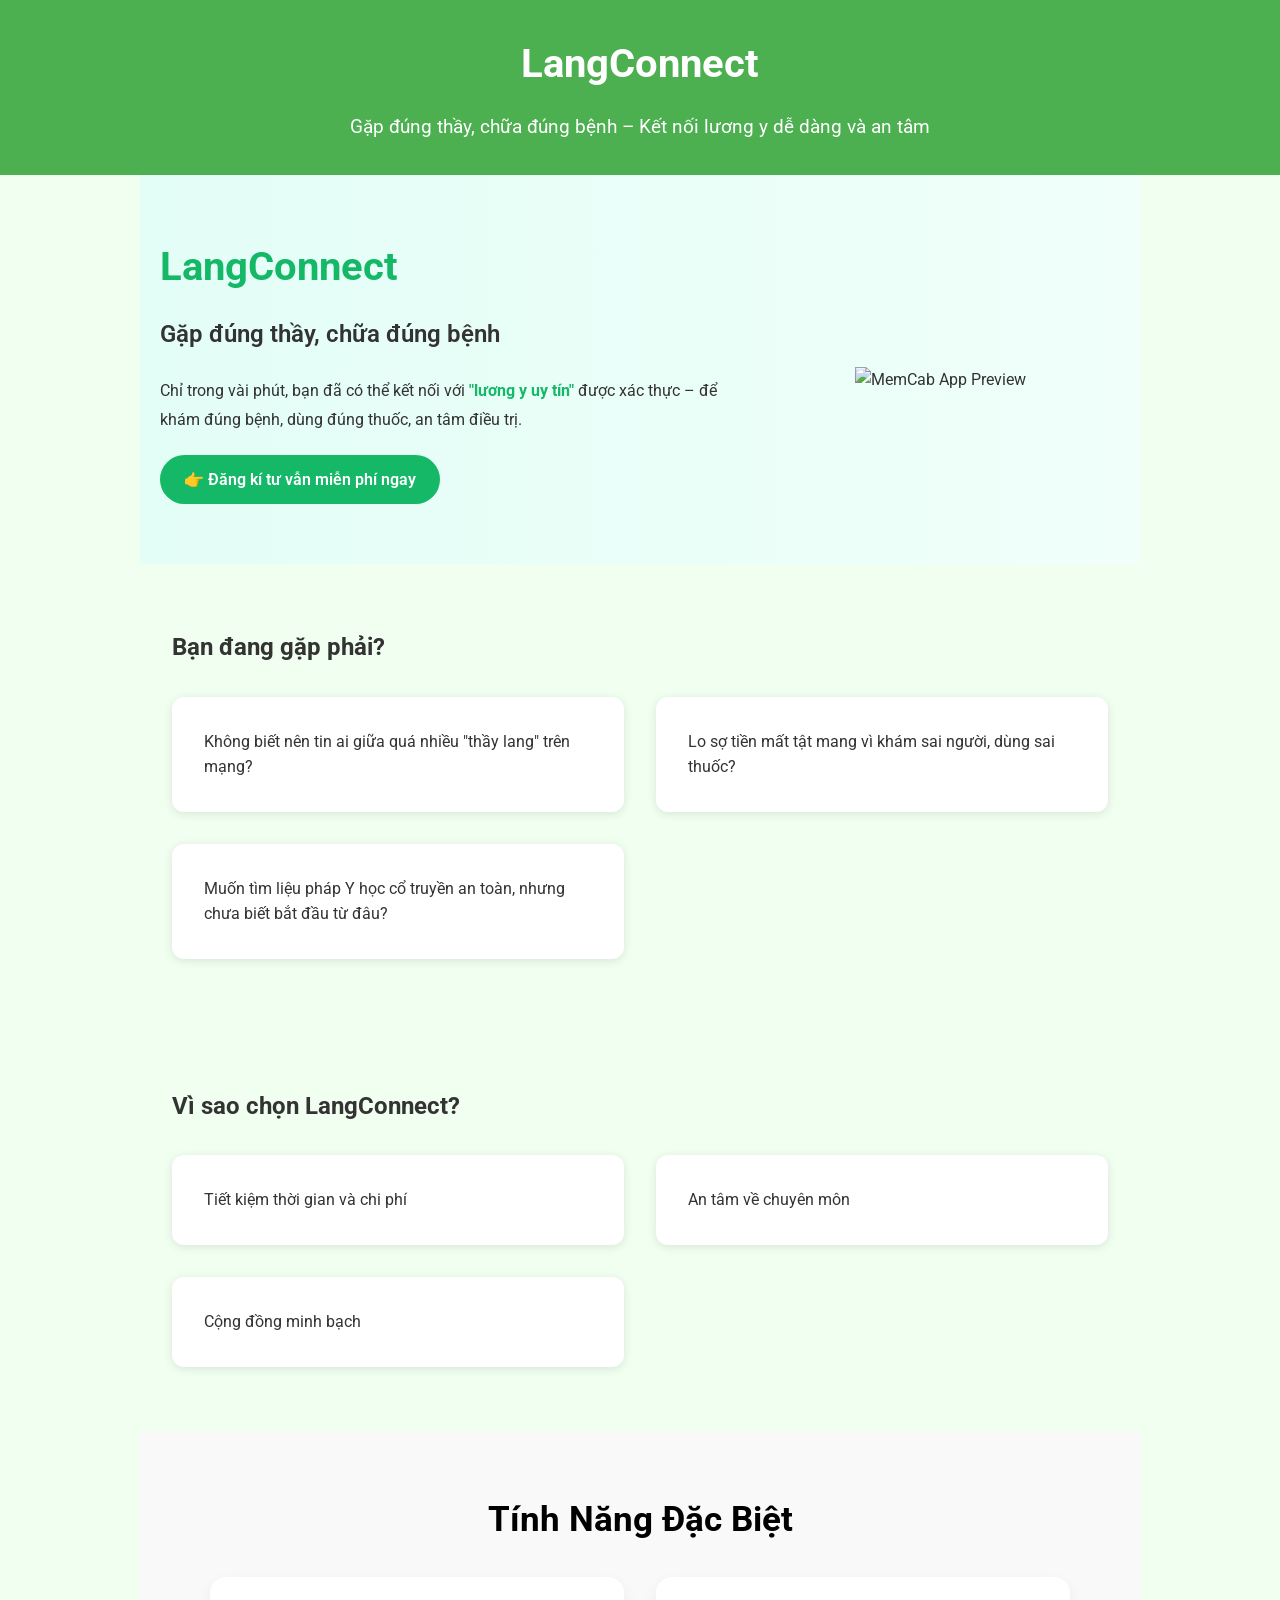
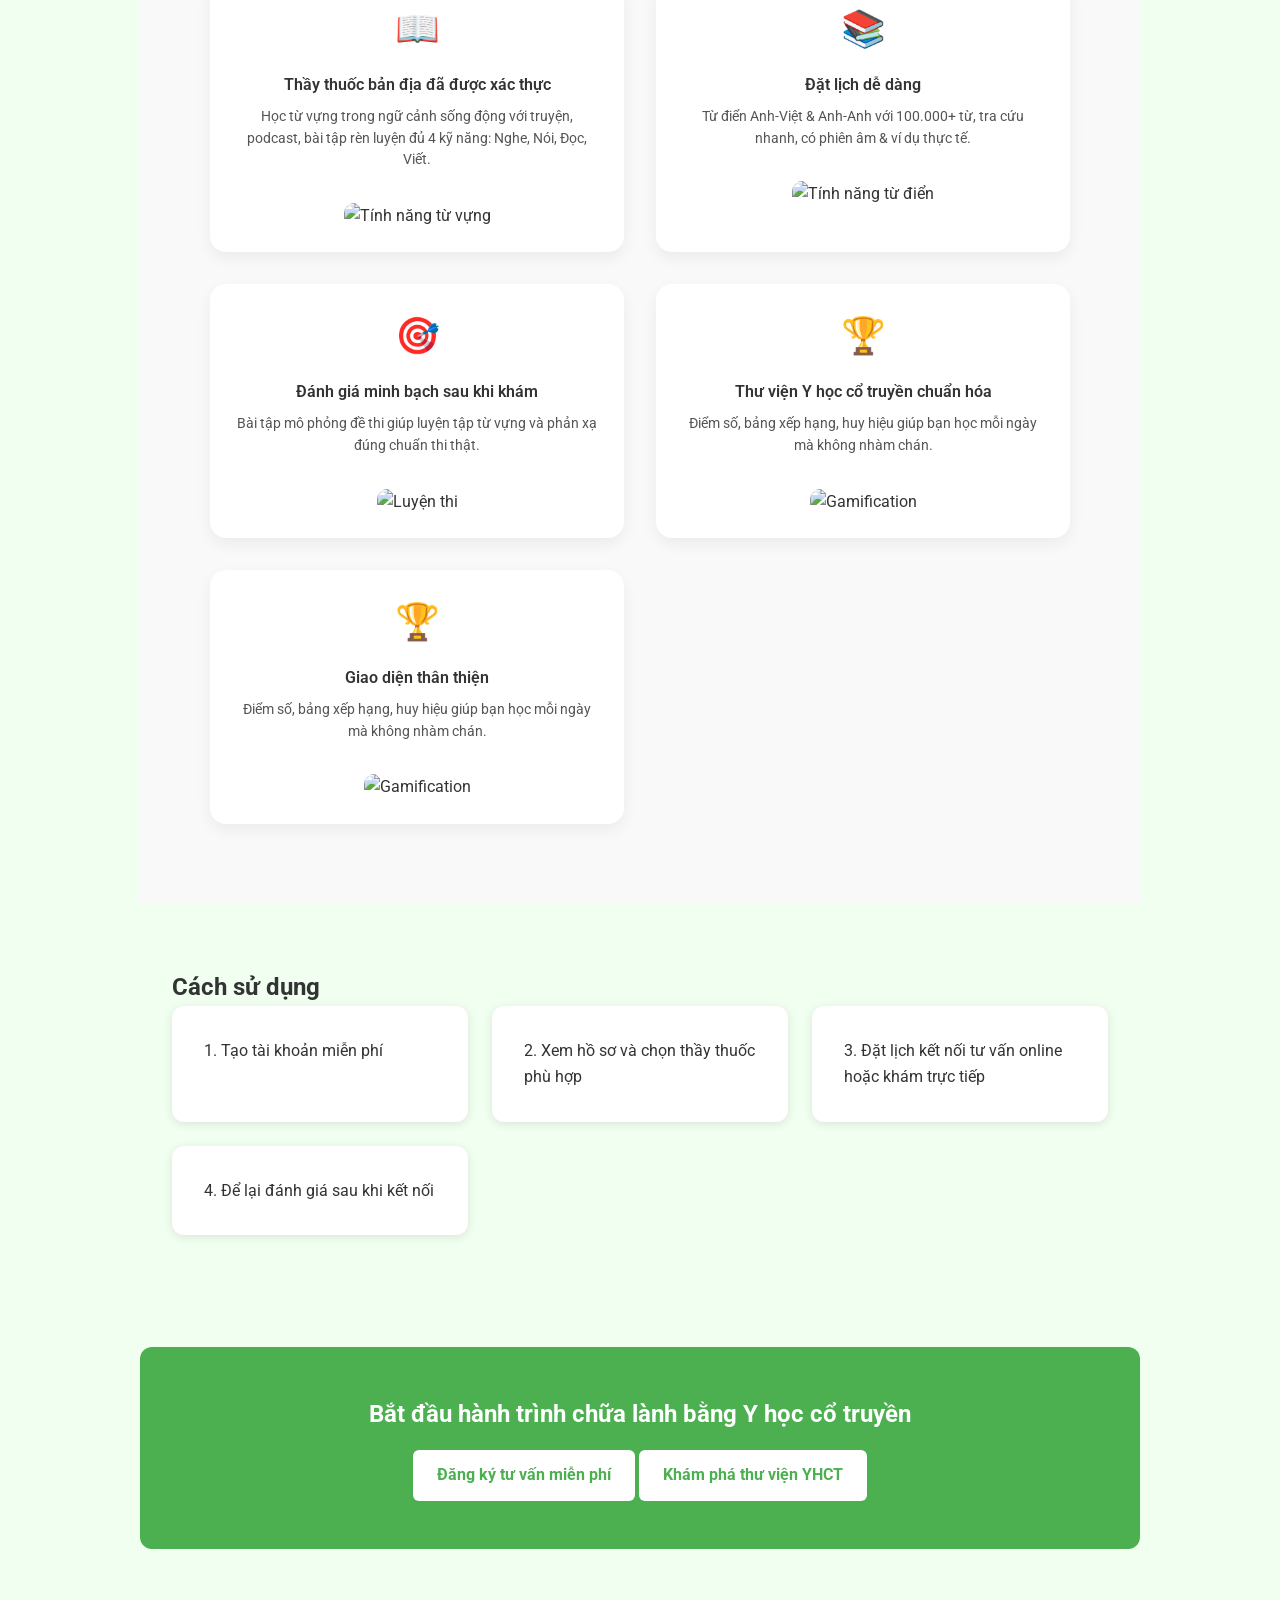
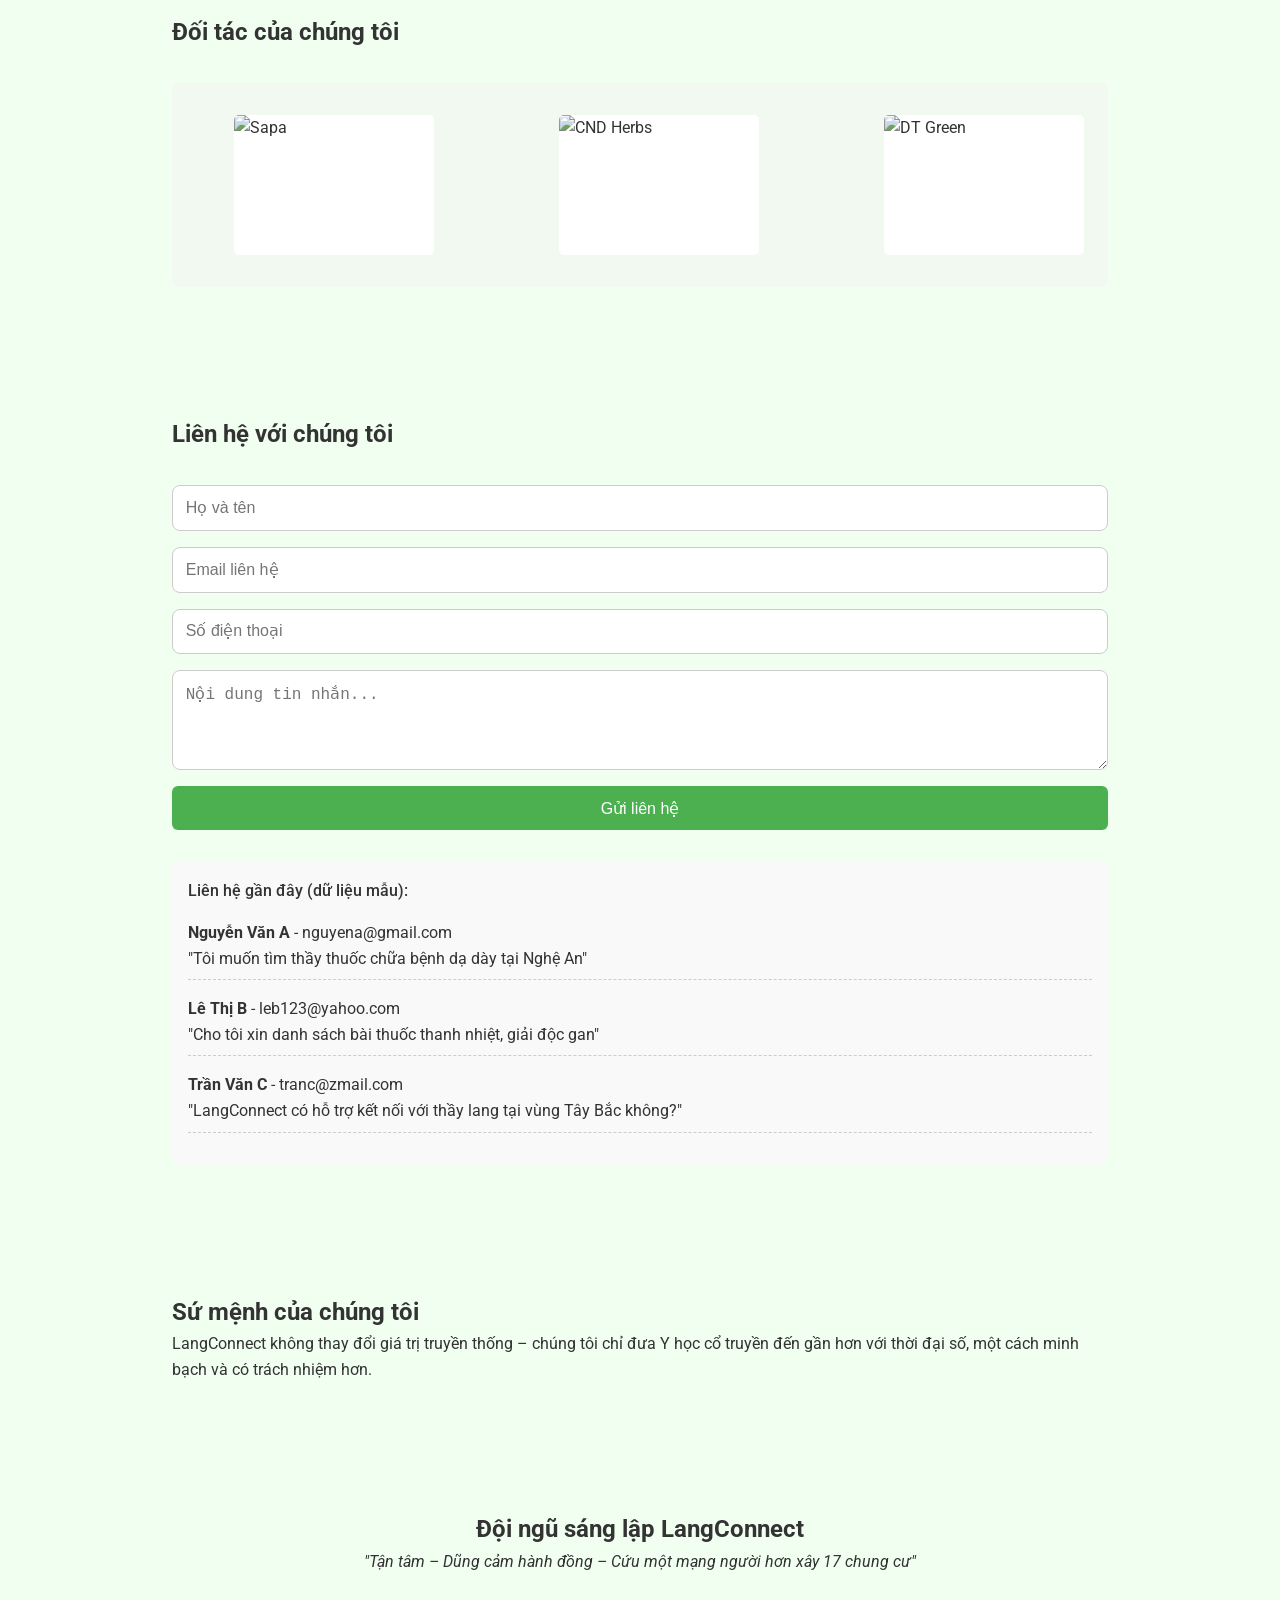
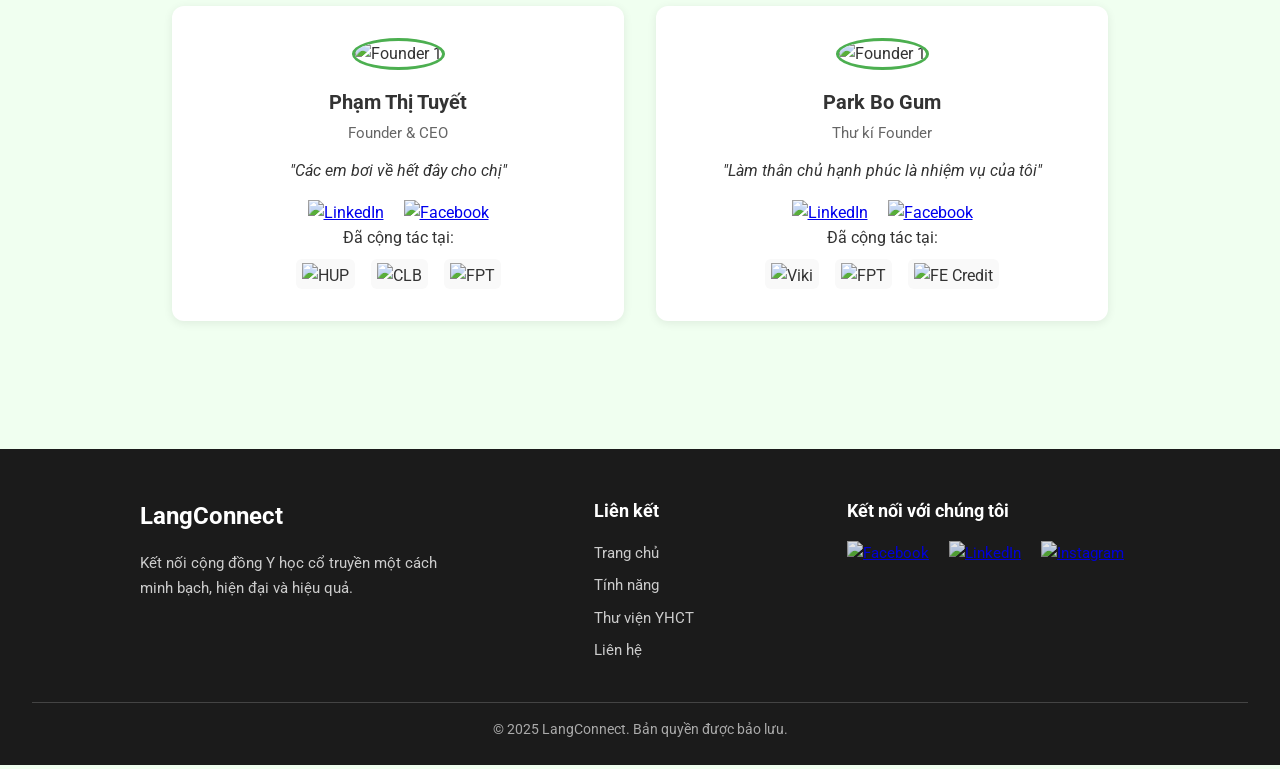
==== index.html @ 55ae30f9 "a" ====
<!DOCTYPE html>
<html lang="vi">
<head>
  <meta charset="UTF-8" />
  <meta name="viewport" content="width=device-width, initial-scale=1.0"/>
  <title>LangConnect - Kết nối lương y</title>
  <link href="https://fonts.googleapis.com/css2?family=Roboto:wght@300;500;700&display=swap" rel="stylesheet">
  <link rel="stylesheet" href="css/styles.css">
</head>
<body>
  <header>
    <h1>LangConnect</h1>
    <p>Gặp đúng thầy, chữa đúng bệnh – Kết nối lương y dễ dàng và an tâm</p>
  </header>

  <!-- MemCab Banner Section -->
  <section style="background: linear-gradient(to right, #e3fef7, #f0fff9); padding: 60px 20px; display: flex; justify-content: space-between; align-items: center; flex-wrap: wrap;">
    <div style="max-width: 600px;">
      <h2 style="color: #14b866; font-size: 2.5rem; font-weight: 700; margin-bottom: 16px;">LangConnect</h2>
      <h3 style="font-size: 1.5rem; font-weight: 600; margin-bottom: 24px;">Gặp đúng thầy, chữa đúng bệnh</h3>
      <p style="font-size: 1rem; line-height: 1.8; margin-bottom: 20px;">
        Chỉ trong vài phút, bạn đã có thể kết nối với <strong style="color:#14b866;">"lương y uy tín"</strong> được xác thực – để khám đúng bệnh, dùng đúng thuốc, an tâm điều trị.
      </p>
      <a href="#" style="display: inline-block; background-color: #14b866; color: white; padding: 12px 24px; font-size: 1rem; font-weight: 600; border-radius: 9999px; text-decoration: none;">
        👉 Đăng kí tư vẫn miễn phí ngay
      </a>
    </div>
    <div style="flex: 1; text-align: center; margin-top: 20px;">
      <img src="img/link_anh_2_dien_thoai.png" alt="MemCab App Preview" style="max-width: 100%; height: auto;" />
    </div>
  </section>

  <section class="visible">
    <h2>Bạn đang gặp phải?</h2>
    <div class="features">
      <div class="card">Không biết nên tin ai giữa quá nhiều "thầy lang" trên mạng?</div>
      <div class="card">Lo sợ tiền mất tật mang vì khám sai người, dùng sai thuốc?</div>
      <div class="card">Muốn tìm liệu pháp Y học cổ truyền an toàn, nhưng chưa biết bắt đầu từ đâu?</div>
    </div>
  </section>

  <section>
    <h2>Vì sao chọn LangConnect?</h2>
    <div class="features">
      <div class="card">Tiết kiệm thời gian và chi phí</div>
      <div class="card">An tâm về chuyên môn</div>
      <div class="card">Cộng đồng minh bạch</div>
    </div>
  </section>

  <section class="features-section">
    <h2 class="features-title">Tính Năng Đặc Biệt</h2>
    <div class="features-grid">
      <div class="feature-card">
        <div class="feature-icon">📖</div>
        <h3>Thầy thuốc bản địa đã được xác thực</h3>
        <p>Học từ vựng trong ngữ cảnh sống động với truyện, podcast, bài tập rèn luyện đủ 4 kỹ năng: Nghe, Nói, Đọc, Viết.</p>
        <img src="img/thay.png" alt="Tính năng từ vựng" />
      </div>
      <div class="feature-card">
        <div class="feature-icon">📚</div>
        <h3>Đặt lịch dễ dàng</h3>
        <p>Từ điển Anh-Việt & Anh-Anh với 100.000+ từ, tra cứu nhanh, có phiên âm & ví dụ thực tế.</p>
        <img src="img/datlich.png" alt="Tính năng từ điển" />
      </div>
      <div class="feature-card">
        <div class="feature-icon">🎯</div>
        <h3>Đánh giá minh bạch sau khi khám</h3>
        <p>Bài tập mô phỏng đề thi giúp luyện tập từ vựng và phản xạ đúng chuẩn thi thật.</p>
        <img src="img/datlich.png" alt="Luyện thi" />
      </div>
      <div class="feature-card">
        <div class="feature-icon">🏆</div>
        <h3>Thư viện Y học cổ truyền chuẩn hóa</h3>
        <p>Điểm số, bảng xếp hạng, huy hiệu giúp bạn học mỗi ngày mà không nhàm chán.</p>
        <img src="img/thuvien.png" alt="Gamification" />
      </div>
      <div class="feature-card">
        <div class="feature-icon">🏆</div>
        <h3>Giao diện thân thiện</h3>
        <p>Điểm số, bảng xếp hạng, huy hiệu giúp bạn học mỗi ngày mà không nhàm chán.</p>
        <img src="img/tongquanweb.png" alt="Gamification" />
      </div>
    </div>
  </section>

  <section>
    <h2>Cách sử dụng</h2>
    <div class="steps">
      <div class="card">1. Tạo tài khoản miễn phí</div>
      <div class="card">2. Xem hồ sơ và chọn thầy thuốc phù hợp</div>
      <div class="card">3. Đặt lịch kết nối tư vấn online hoặc khám trực tiếp</div>
      <div class="card">4. Để lại đánh giá sau khi kết nối</div>
    </div>
  </section>

  <section class="cta">
    <h2>Bắt đầu hành trình chữa lành bằng Y học cổ truyền</h2>
    <a href="#">Đăng ký tư vấn miễn phí</a>
    <a href="#">Khám phá thư viện YHCT</a>
  </section>

  <section>
    <h2>Đối tác của chúng tôi</h2>
    <div class="partner-wrapper">
      <div class="partner-track" id="partnerTrack">
        <div class="partner-logo"><img src="img/doitac/1.jpg" alt="Sapa" /></div>
        <div class="partner-logo"><img src="img/doitac/2.jpg" alt="CND Herbs" /></div>
        <div class="partner-logo"><img src="img/doitac/3.jpg" alt="DT Green" /></div>
        <div class="partner-logo"><img src="img/doitac/4.jpg" alt="Herb Journey" /></div>
        <div class="partner-logo"><img src="img/doitac/5.jpg" alt="ITD Tech" /></div>
        <div class="partner-logo"><img src="img/doitac/6.jpg" alt="New Partner" /></div>
        <div class="partner-logo"><img src="img/doitac/7.jpg" alt="Hanoi Herbs" /></div>
      </div>
    </div>
  </section>

  <section>
    <h2>Liên hệ với chúng tôi</h2>
    <form class="contact-form" data-netlify="true">
      <input type="text" placeholder="Họ và tên" required />
      <input type="email" placeholder="Email liên hệ" required />
      <input type="tel" placeholder="Số điện thoại" />
      <textarea rows="4" placeholder="Nội dung tin nhắn..." required></textarea>
      <button type="submit">Gửi liên hệ</button>
    </form>
    <div class="contact-sample">
      <h4>Liên hệ gần đây (dữ liệu mẫu):</h4>
      <div class="contact-item">
        <strong>Nguyễn Văn A</strong> - nguyena@gmail.com<br/>
        "Tôi muốn tìm thầy thuốc chữa bệnh dạ dày tại Nghệ An"
      </div>
      <div class="contact-item">
        <strong>Lê Thị B</strong> - leb123@yahoo.com<br/>
        "Cho tôi xin danh sách bài thuốc thanh nhiệt, giải độc gan"
      </div>
      <div class="contact-item">
        <strong>Trần Văn C</strong> - tranc@zmail.com<br/>
        "LangConnect có hỗ trợ kết nối với thầy lang tại vùng Tây Bắc không?"
      </div>
    </div>
  </section>

  <section>
    <h2>Sứ mệnh của chúng tôi</h2>
    <p>
      LangConnect không thay đổi giá trị truyền thống – chúng tôi chỉ đưa Y học cổ truyền đến gần hơn với thời đại số, một cách minh bạch và có trách nhiệm hơn.
    </p>
  </section>

  <section>
    <h2 style="text-align: center;">Đội ngũ sáng lập LangConnect</h2>
    <p style="text-align: center; max-width: 700px; margin: 0 auto 2rem; font-style: italic;">
      "Tận tâm – Dũng cảm hành đồng – Cứu một mạng người hơn xây 17 chung cư"
    </p>
    <div class="founder-grid">
      <div class="founder-card">
        <img src="https://scontent.fhan2-5.fna.fbcdn.net/v/t39.30808-1/518655758_2539916263032604_1026818518813603483_n.jpg?stp=dst-jpg_s720x720_tt6&_nc_cat=106&ccb=1-7&_nc_sid=e99d92&_nc_ohc=Sg4ZN7SSh_UQ7kNvwHp3CnY&_nc_oc=AdnTr2VkRjk1pgO52CoY5INZBCVRwu0EFAjjiBfYoecWC6vOyFzuGjYSx62cpzBnCjo&_nc_zt=24&_nc_ht=scontent.fhan2-5.fna&_nc_gid=qOrC2yGNdN0Jo9FOlU3orQ&oh=00_AfRr9CAn2O2-Un3jQAbQptPsI4RkkPZ7BcImRN06SKMGiA&oe=68827DEF" alt="Founder 1" class="founder-img" />
        <h3>Phạm Thị Tuyết</h3>
        <p class="position">Founder & CEO</p>
        <p class="quote">"Các em bơi về hết đây cho chị"</p>
        <div class="socials">
          <a href="#"><img src="https://img.icons8.com/ios-filled/20/4CAF50/linkedin.png" alt="LinkedIn" /></a>
          <a href="#"><img src="https://img.icons8.com/ios-filled/20/4CAF50/facebook.png" alt="Facebook" /></a>
        </div>
        <p class="partners">Đã cộng tác tại:</p>
        <div class="partner-logos">
          <img src="https://scontent.fhan2-3.fna.fbcdn.net/v/t39.30808-6/309278721_465984112236205_6984694791125538034_n.jpg?_nc_cat=108&ccb=1-7&_nc_sid=6ee11a&_nc_ohc=J5Bzbn-yAMUQ7kNvwF6I9so&_nc_oc=AdmtI4dC7BmjbHVfr12kz2x2cRCcqICKNq-nlreyqNgkfo9ZqkzEQUTDPDdGXf__7As&_nc_zt=23&_nc_ht=scontent.fhan2-3.fna&_nc_gid=vt0HEOFckmbBUbKE1yFYmg&oh=00_AfTGIN4klkOMsYF9T4_q7XwLNt6BHeJ1-72cXI0m7abvYw&oe=688284D8" alt="HUP" />
          <img src="https://lopduoclieu.com/wp-content/uploads/2023/04/c-500x500.png" alt="CLB" />
          <img src="https://thietkewebchuyen.com/wp-content/uploads/41-2.jpg" alt="FPT" />
        </div>
      </div>
      <div class="founder-card">
        <img src="https://liembarbershop.com/wp-content/uploads/2024/09/Fo58zmPacAYA02W.jpg" alt="Founder 1" class="founder-img">
        <h3>Park Bo Gum</h3>
        <p class="position">Thư kí Founder</p>
        <p class="quote">"Làm thân chủ hạnh phúc là nhiệm vụ của tôi"</p>
        <div class="socials">
          <a href="#"><img src="https://img.icons8.com/ios-filled/20/4CAF50/linkedin.png" alt="LinkedIn" /></a>
          <a href="#"><img src="https://img.icons8.com/ios-filled/20/4CAF50/facebook.png" alt="Facebook" /></a>
        </div>
        <p class="partners">Đã cộng tác tại:</p>
        <div class="partner-logos">
          <img src="https://upload.wikimedia.org/wikipedia/commons/5/55/Viki_logo.svg" alt="Viki" />
          <img src="https://upload.wikimedia.org/wikipedia/commons/2/2a/FPT_logo_2010.svg" alt="FPT" />
          <img src="https://upload.wikimedia.org/wikipedia/commons/d/d2/FE_Credit_logo.png" alt="FE Credit" />
        </div>
      </div>
    </div>
  </section>

  <footer>
    <div class="footer-container">
      <div class="footer-brand">
        <h3>LangConnect</h3>
        <p>Kết nối cộng đồng Y học cổ truyền một cách minh bạch, hiện đại và hiệu quả.</p>
      </div>
      <div class="footer-links">
        <h4>Liên kết</h4>
        <ul>
          <li><a href="#">Trang chủ</a></li>
          <li><a href="#">Tính năng</a></li>
          <li><a href="#">Thư viện YHCT</a></li>
          <li><a href="#">Liên hệ</a></li>
        </ul>
      </div>
      <div class="footer-social">
        <h4>Kết nối với chúng tôi</h4>
        <div class="social-icons">
          <a href="#"><img src="https://img.icons8.com/ios-filled/24/facebook-new.png" alt="Facebook" /></a>
          <a href="#"><img src="https://img.icons8.com/ios-filled/24/linkedin.png" alt="LinkedIn" /></a>
          <a href="#"><img src="https://img.icons8.com/ios-filled/24/instagram-new.png" alt="Instagram" /></a>
        </div>
      </div>
    </div>
    <div class="footer-bottom">
      © 2025 LangConnect. Bản quyền được bảo lưu.
    </div>
  </footer>

  <script src="js/scripts.js"></script>
</body>
</html>
---- css/styles.css ----
* {
  box-sizing: border-box;
  margin: 0;
  padding: 0;
}

body {
  font-family: 'Roboto', sans-serif;
  line-height: 1.6;
  background: #f0fff0;
  color: #333;
  scroll-behavior: smooth;
}

header {
  background: #4CAF50;
  color: white;
  padding: 2rem;
  text-align: center;
  animation: fadeIn 2s ease-in-out;
}

header h1 {
  font-size: 2.5rem;
}

header p {
  font-size: 1.2rem;
  margin-top: 1rem;
}

section {
  padding: 4rem 2rem;
  max-width: 1000px;
  margin: auto;
  opacity: 0;
  transform: translateY(40px);
  transition: all 0.8s ease-out;
}

section.visible {
  opacity: 1;
  transform: translateY(0);
}

.features, .steps {
  display: grid;
  grid-template-columns: repeat(auto-fit, minmax(240px, 1fr));
  gap: 1.5rem;
}

.card {
  background: white;
  border-radius: 12px;
  padding: 2rem;
  box-shadow: 0 2px 10px rgba(0,0,0,0.1);
  transition: transform 0.3s;
}

.card:hover {
  transform: scale(1.03);
}

/* Carousel mới */
.carousel {
  position: relative;
  height: 100px;
  overflow: hidden;
  margin-top: 2rem;
}

.carousel-track {
  display: flex;
  position: absolute;
  top: 0;
  left: 0;
  transition: transform 1s ease-in-out;
  height: 100%;
}

.carousel-item {
  flex: 0 0 20%;
  display: flex;
  align-items: center;
  justify-content: center;
  opacity: 0;
  transition: opacity 1s ease-in-out;
}

.carousel-item.active {
  opacity: 1;
}

.carousel-item img {
  max-width: 100px;
  max-height: 60px;
  filter: grayscale(60%);
}

.cta {
  background: #4CAF50;
  color: white;
  text-align: center;
  padding: 3rem 2rem;
  border-radius: 12px;
  margin-top: 3rem;
  animation: zoomIn 2s ease;
}

.cta a {
  display: inline-block;
  margin-top: 1rem;
  padding: 0.8rem 1.5rem;
  background: white;
  color: #4CAF50;
  text-decoration: none;
  font-weight: bold;
  border-radius: 6px;
}

footer {
  background: #1b1b1b;
  color: #ccc;
  padding: 3rem 2rem 1.5rem;
  font-size: 0.95rem;
}

/* Liên hệ */
.contact-form {
  display: flex;
  flex-direction: column;
  gap: 1rem;
  margin-top: 2rem;
}

.contact-form input, .contact-form textarea {
  padding: 0.8rem;
  font-size: 1rem;
  border: 1px solid #ccc;
  border-radius: 8px;
  width: 100%;
}

.contact-form button {
  background: #4CAF50;
  color: white;
  border: none;
  padding: 0.8rem;
  border-radius: 6px;
  font-size: 1rem;
  cursor: pointer;
}

.contact-form button:hover {
  background: #45a049;
}

.contact-sample {
  margin-top: 2rem;
  background: #f9f9f9;
  border-radius: 8px;
  padding: 1rem;
}

.contact-sample h4 {
  margin-bottom: 1rem;
  font-weight: 500;
}

.contact-item {
  margin-bottom: 1rem;
  border-bottom: 1px dashed #ccc;
  padding-bottom: 0.5rem;
}

@keyframes fadeIn {
  from {opacity: 0;}
  to {opacity: 1;}
}

@keyframes zoomIn {
  from {transform: scale(0.8); opacity: 0;}
  to {transform: scale(1); opacity: 1;}
}

.partner-wrapper {
  overflow: hidden;
  margin-top: 2rem;
  background: #f1f9f0;
  border-radius: 8px;
  padding: 1rem 0;
}

.partner-track {
  display: flex;
  transition: transform 1s ease-in-out;
  width: max-content;
}

.partner-logo {
  flex: 0 0 20%;
  display: flex;
  justify-content: center;
  align-items: center;
  padding: 1rem;
}

.partner-logo img {
  width: 200px;
  height: 140px;
  object-fit: contain;
  filter: grayscale(30%);
  background: rgb(255, 255, 255);
  padding: 0px;
  border-radius: 5px;
  box-shadow: 0 4px 12px rgba(255, 255, 255, 0.1);
  transition: transform 0.3s;
}

.partner-logo img:hover {
  transform: scale(1.1);
  filter: grayscale(0%);
}

.footer-container {
  display: flex;
  flex-wrap: wrap;
  justify-content: space-between;
  gap: 2rem;
  max-width: 1000px;
  margin: auto;
}

.footer-brand h3 {
  font-size: 1.5rem;
  color: #fff;
  margin-bottom: 1rem;
}

.footer-brand p {
  max-width: 300px;
  line-height: 1.6;
}

.footer-links h4,
.footer-social h4 {
  font-size: 1.1rem;
  color: #fff;
  margin-bottom: 1rem;
}

.footer-links ul {
  list-style: none;
  padding: 0;
}

.footer-links ul li {
  margin-bottom: 0.5rem;
}

.footer-links ul li a {
  color: #ccc;
  text-decoration: none;
}

.footer-links ul li a:hover {
  color: #4CAF50;
}

.footer-social .social-icons a {
  display: inline-block;
  margin-right: 1rem;
  transition: transform 0.3s;
}

.footer-social .social-icons a:hover {
  transform: scale(1.2);
}

.footer-social img {
  filter: brightness(0.9);
}

.footer-bottom {
  text-align: center;
  margin-top: 2rem;
  border-top: 1px solid #444;
  padding-top: 1rem;
  font-size: 0.85rem;
  color: #aaa;
}

.founder-grid {
  display: grid;
  grid-template-columns: repeat(auto-fit, minmax(260px, 1fr));
  gap: 2rem;
  max-width: 1000px;
  margin: 0 auto 4rem;
}

.founder-card {
  background: #fff;
  padding: 2rem;
  border-radius: 12px;
  box-shadow: 0 2px 10px rgba(0, 0, 0, 0.08);
  text-align: center;
  transition: transform 0.3s;
}

.founder-card:hover {
  transform: translateY(-5px);
}

.founder-img {
  border-radius: 50%;
  border: 3px solid #4CAF50;
  width: 100px;
  height: 100px;
  object-fit: cover;
  margin-bottom: 1rem;
}

.founder-card h3 {
  font-size: 1.25rem;
  margin-bottom: 0.2rem;
}

.position {
  font-size: 0.95rem;
  color: #666;
  margin-bottom: 0.8rem;
}

.quote {
  font-style: italic;
  margin-bottom: 1rem;
}

.socials a {
  margin: 0 0.5rem;
}

.partner-logos {
  display: flex;
  justify-content: center;
  align-items: center;
  gap: 1rem;
  flex-wrap: wrap;
  margin-top: 0.5rem;
}

.partner-logos img {
  height: 30px;
  object-fit: contain;
  background: #f9f9f9;
  padding: 4px 6px;
  border-radius: 6px;
}

.hero {
  background: linear-gradient(120deg, #e0f7f4, #ffffff);
  padding: 4rem 2rem;
  text-align: center;
}

.hero-content {
  max-width: 800px;
  margin: 0 auto;
  color: #333;
}

.hero h1 {
  font-size: 2.8rem;
  color: #4CAF50;
  margin-bottom: 0.5rem;
}

.hero h2 {
  font-size: 1.8rem;
  margin-bottom: 1rem;
  color: #222;
}

.hero p {
  font-size: 1.05rem;
  margin-bottom: 2rem;
  line-height: 1.6;
  color: #444;
}

.cta-button {
  display: inline-block;
  padding: 0.75rem 1.5rem;
  background-color: #4CAF50;
  color: #fff;
  font-size: 1rem;
  border-radius: 8px;
  text-decoration: none;
  transition: background 0.3s;
}

.cta-button:hover {
  background-color: #388e3c;
}

.problems {
  margin-top: 2.5rem;
  text-align: left;
}

.problems h3 {
  font-size: 1.2rem;
  margin-bottom: 1rem;
  color: #333;
}

.problems ul {
  list-style: none;
  padding: 0;
}

.problems ul li {
  margin-bottom: 0.75rem;
  position: relative;
  padding-left: 1.5em;
  font-size: 1rem;
}

.problems ul li::before {
  content: "⚠";
  position: absolute;
  left: 0;
  color: #e53935;
  font-weight: bold;
}

.features {
  display: grid;
  grid-template-columns: repeat(auto-fit, minmax(300px, 1fr));
  gap: 2rem;
  margin-top: 30px;
}

.feature-card {
  background: #fff;
  border-radius: 16px;
  padding: 24px;
  box-shadow: 0 6px 18px rgba(0, 0, 0, 0.05);
  transition: transform 0.3s ease;
}

.feature-card:hover {
  transform: translateY(-10px);
}

.feature-card img {
  width: 100%;
  height: auto;
  border-radius: 10px;
  object-fit: cover;
}

.feature-card h3 {
  font-size: 1.5rem;
  margin-top: 15px;
  font-weight: 600;
  color: #333;
}

.feature-card p {
  font-size: 1rem;
  color: #666;
  margin-top: 10px;
}

.features-section {
  padding: 60px 20px;
  background-color: #f9f9f9;
  text-align: center;
}

.features-title {
  font-size: 2.2rem;
  font-weight: bold;
  margin-bottom: 10px;
  color: #000000;
}

.features-grid {
  display: grid;
  grid-template-columns: repeat(auto-fit, minmax(340px, 1fr));
  gap: 32px;
  max-width: 900px;
  margin: 0 auto;
  padding: 20px;
}

.feature-card {
  background: white;
  border-radius: 16px;
  padding: 24px;
  box-shadow: 0 6px 16px rgba(0, 0, 0, 0.06);
  transition: transform 0.3s ease;
}

.feature-card:hover {
  transform: translateY(-6px);
}

.feature-icon {
  font-size: 36px;
  margin-bottom: 12px;
}

.feature-card h3 {
  font-size: 1rem;
  font-weight: 600;
  color: #333;
  margin-bottom: 10px;
  line-height: 1.4;
}

.feature-card p {
  font-size: 0.9rem;
  color: #555;
  margin-bottom: 16px;
  line-height: 1.5;
}

.feature-card img {
  width: 100%;
  max-height: 280px;
  object-fit: contain;
  border-radius: 10px;
  margin-top: 16px;
}

@media (max-width: 768px) {
  .features-grid {
    grid-template-columns: 1fr;
  }
}
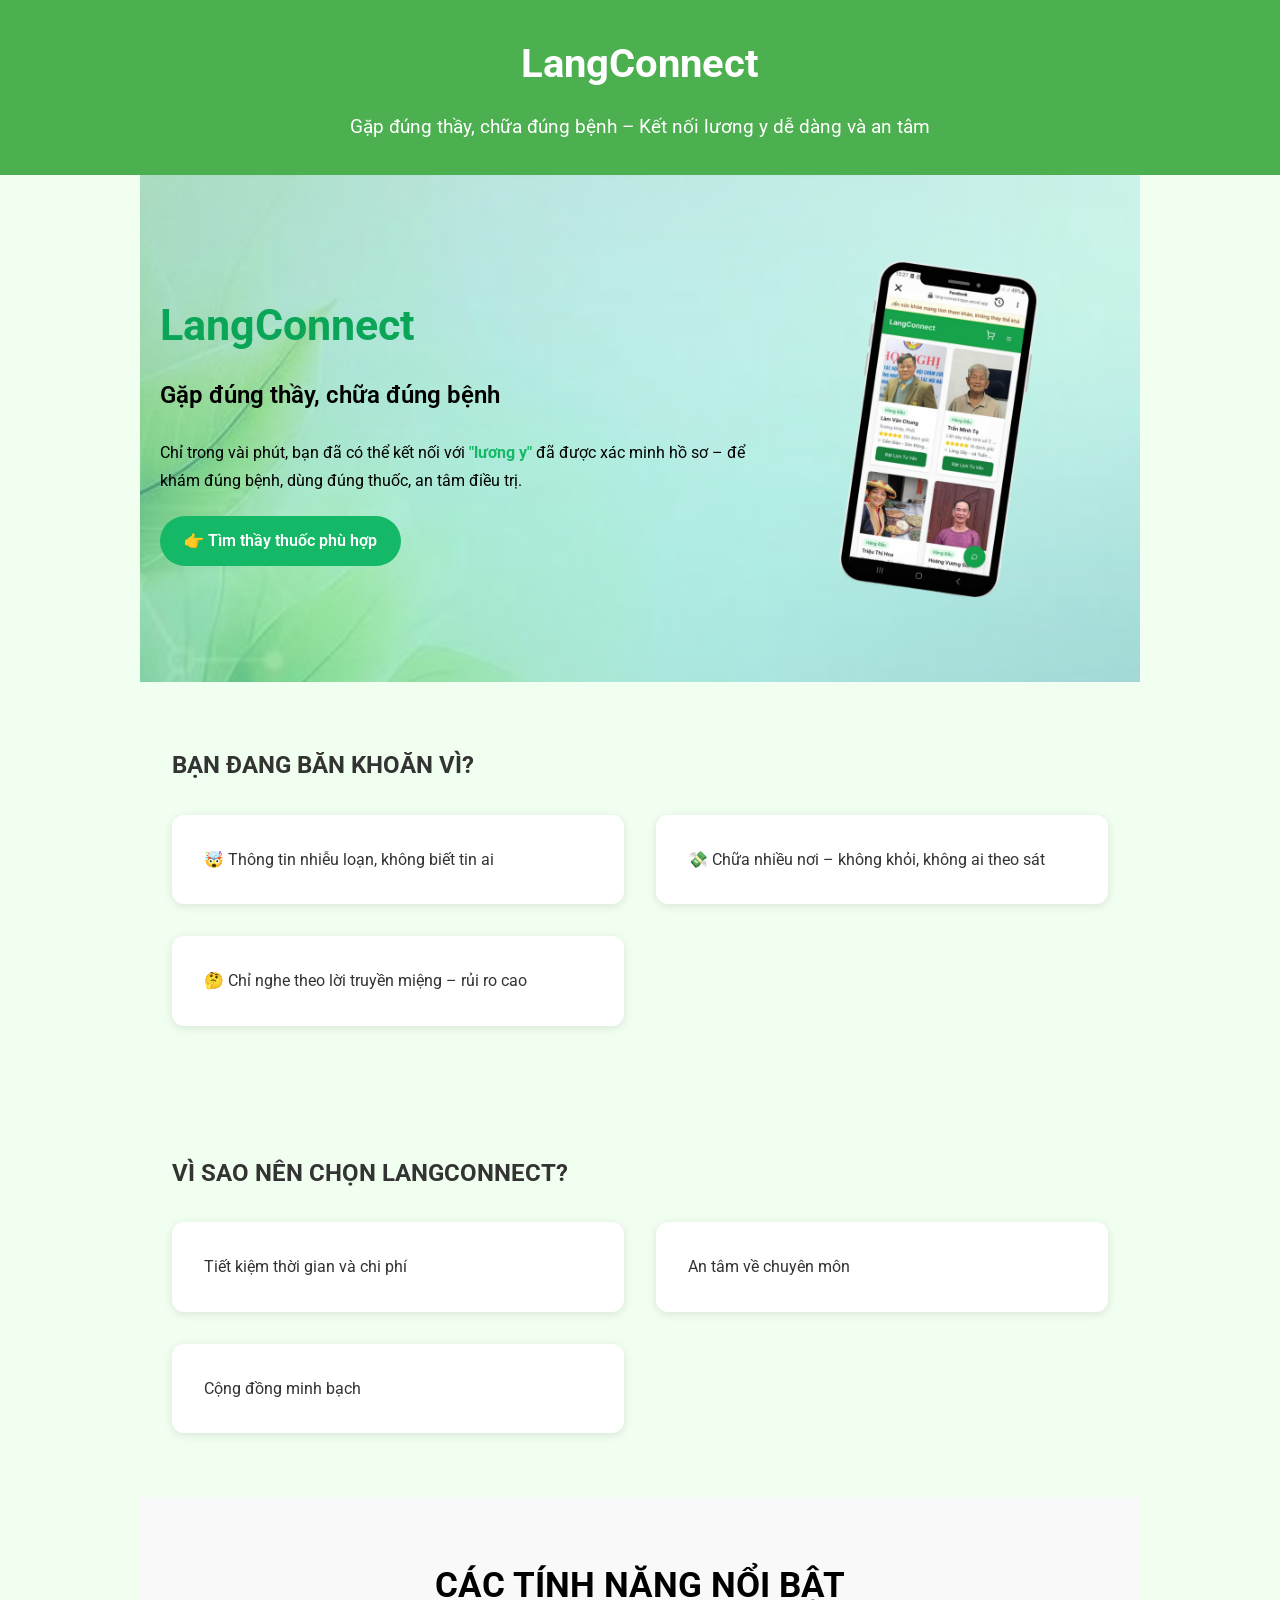
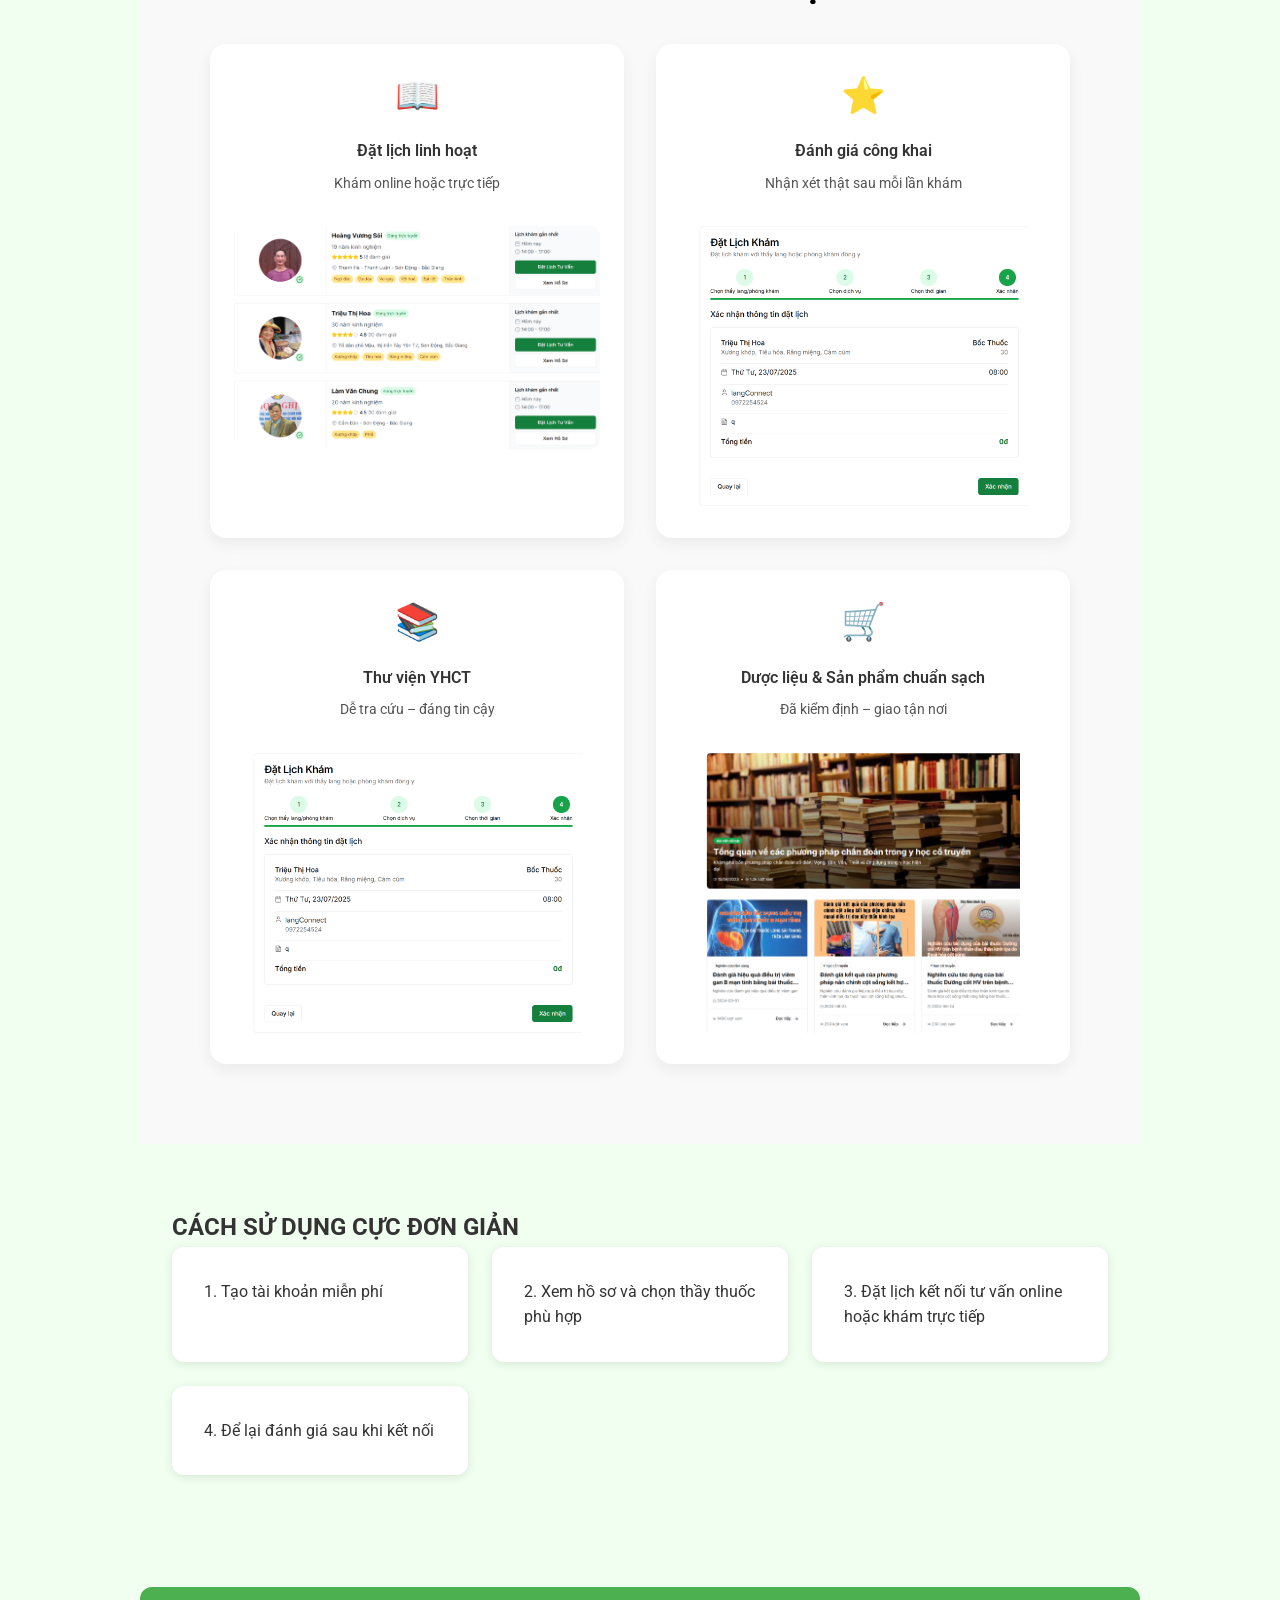
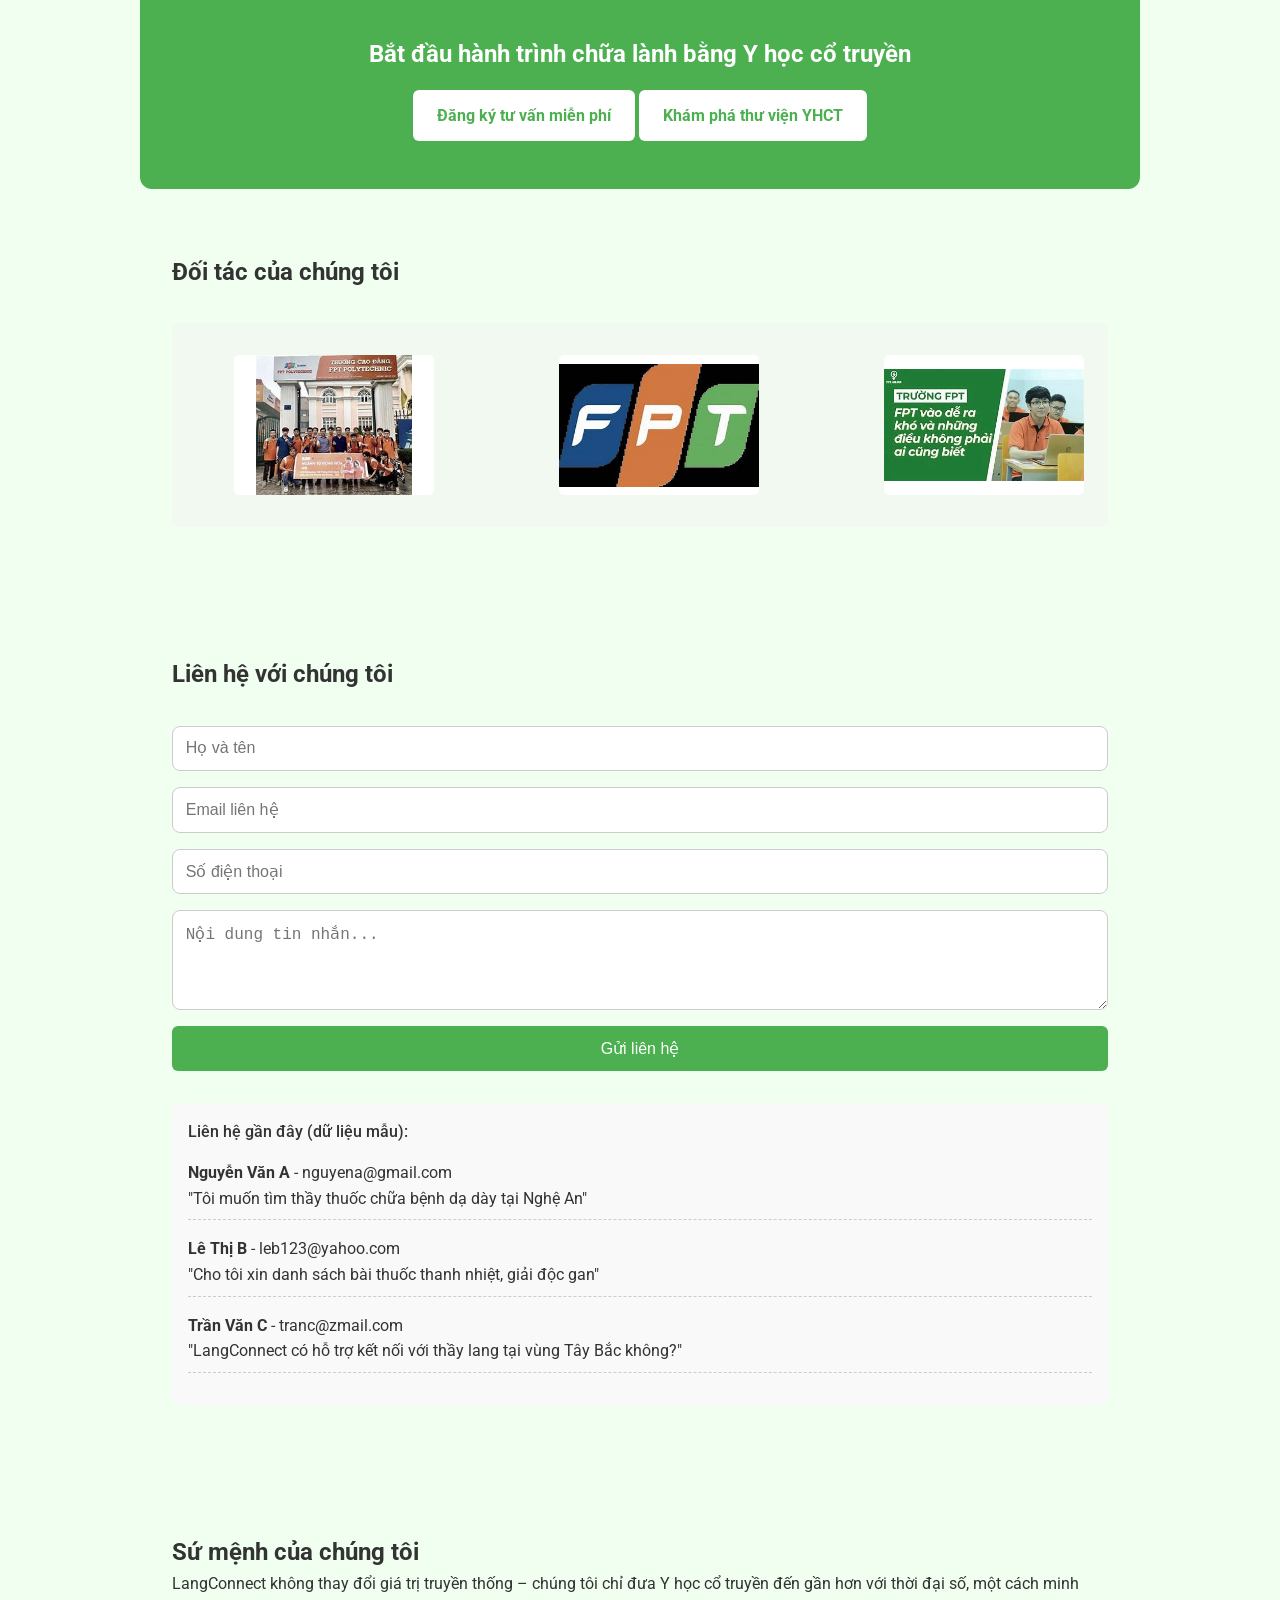
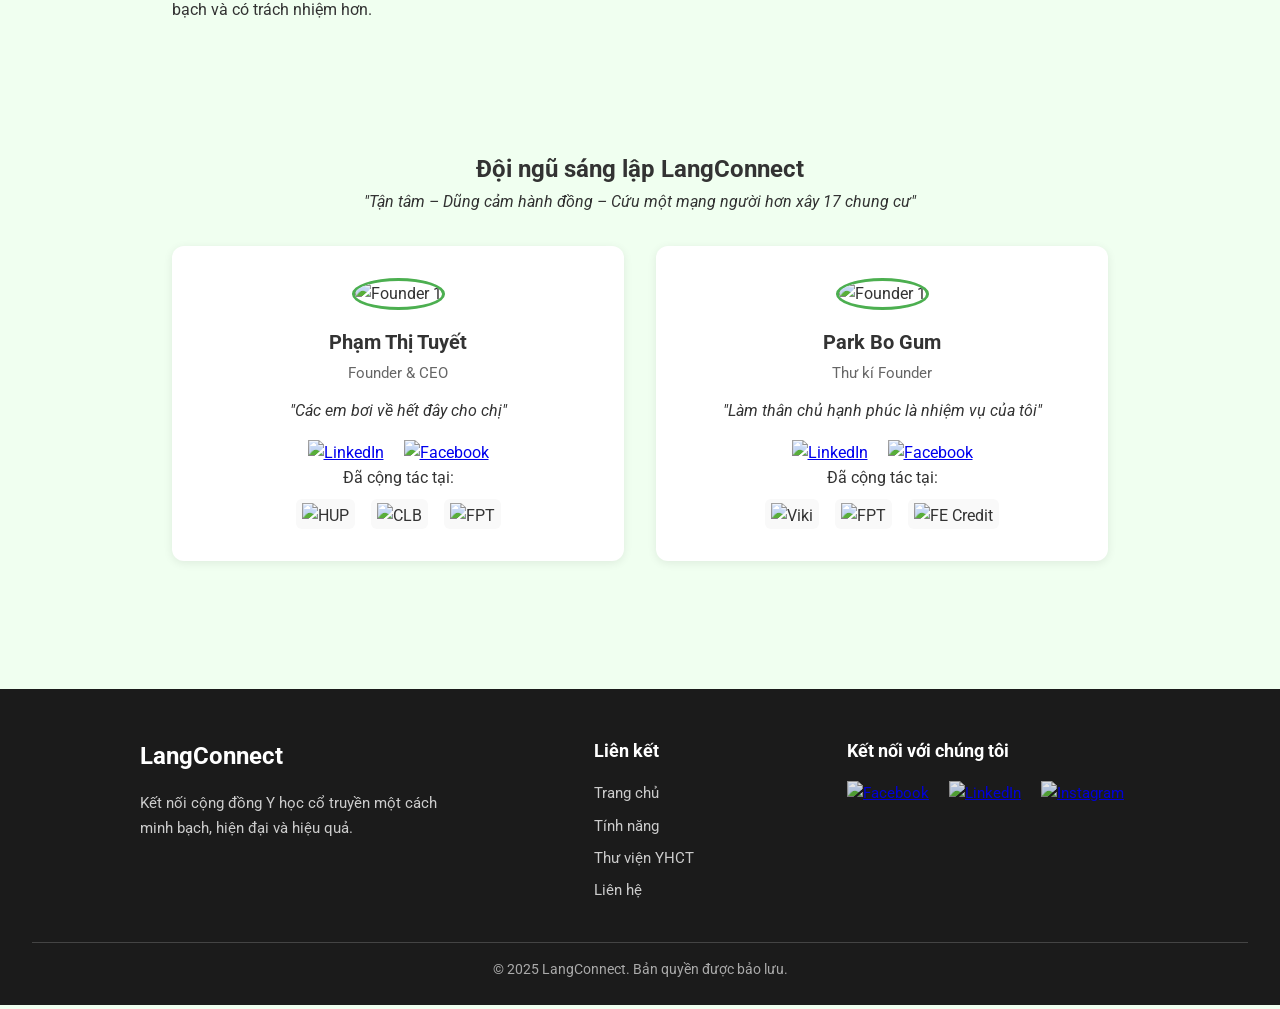
==== commit 9e8f1234: "create vitual_brranch" ====
--- a/index.html
+++ b/index.html
@@ -13,34 +13,48 @@
     <p>Gặp đúng thầy, chữa đúng bệnh – Kết nối lương y dễ dàng và an tâm</p>
   </header>
 
-  <!-- MemCab Banner Section -->
+  <!-- MemCab Banner Section
   <section style="background: linear-gradient(to right, #e3fef7, #f0fff9); padding: 60px 20px; display: flex; justify-content: space-between; align-items: center; flex-wrap: wrap;">
     <div style="max-width: 600px;">
       <h2 style="color: #14b866; font-size: 2.5rem; font-weight: 700; margin-bottom: 16px;">LangConnect</h2>
       <h3 style="font-size: 1.5rem; font-weight: 600; margin-bottom: 24px;">Gặp đúng thầy, chữa đúng bệnh</h3>
       <p style="font-size: 1rem; line-height: 1.8; margin-bottom: 20px;">
-        Chỉ trong vài phút, bạn đã có thể kết nối với <strong style="color:#14b866;">"lương y uy tín"</strong> được xác thực – để khám đúng bệnh, dùng đúng thuốc, an tâm điều trị.
+        Chỉ trong vài phút, bạn đã có thể kết nối với <strong style="color:#14b866;">"lương y"</strong> đã được xác minh hồ sơ – để khám đúng bệnh, dùng đúng thuốc, an tâm điều trị.
       </p>
       <a href="#" style="display: inline-block; background-color: #14b866; color: white; padding: 12px 24px; font-size: 1rem; font-weight: 600; border-radius: 9999px; text-decoration: none;">
-        👉 Đăng kí tư vẫn miễn phí ngay
+        👉 Tìm thầy thuốc phù hợp
       </a>
     </div>
     <div style="flex: 1; text-align: center; margin-top: 20px;">
       <img src="img/link_anh_2_dien_thoai.png" alt="MemCab App Preview" style="max-width: 100%; height: auto;" />
     </div>
-  </section>
+  </section> -->
+
+  <section class="memcab-banner">
+  <div class="banner-content">
+    <h2>LangConnect</h2>
+    <h3>Gặp đúng thầy, chữa đúng bệnh</h3>
+    <p>
+      Chỉ trong vài phút, bạn đã có thể kết nối với <strong>"lương y"</strong> đã được xác minh hồ sơ – để khám đúng bệnh, dùng đúng thuốc, an tâm điều trị.
+    </p>
+    <a href="#" class="cta-button">👉 Tìm thầy thuốc phù hợp</a>
+  </div>
+  <div class="banner-image">
+    <img src="img\memcab\appimg-ok-test1.png" alt="MemCab App Preview" />
+  </div>
+</section>
 
   <section class="visible">
-    <h2>Bạn đang gặp phải?</h2>
+    <h2>BẠN ĐANG BĂN KHOĂN VÌ?</h2>
     <div class="features">
-      <div class="card">Không biết nên tin ai giữa quá nhiều "thầy lang" trên mạng?</div>
-      <div class="card">Lo sợ tiền mất tật mang vì khám sai người, dùng sai thuốc?</div>
-      <div class="card">Muốn tìm liệu pháp Y học cổ truyền an toàn, nhưng chưa biết bắt đầu từ đâu?</div>
-    </div>
-  </section>
-
-  <section>
-    <h2>Vì sao chọn LangConnect?</h2>
+      <div class="card">🤯 Thông tin nhiễu loạn, không biết tin ai</div>
+      <div class="card">💸 Chữa nhiều nơi – không khỏi, không ai theo sát</div>
+      <div class="card">🤔 Chỉ nghe theo lời truyền miệng – rủi ro cao</div>
+    </div>
+  </section>
+
+  <section>
+    <h2>VÌ SAO NÊN CHỌN LANGCONNECT?</h2>
     <div class="features">
       <div class="card">Tiết kiệm thời gian và chi phí</div>
       <div class="card">An tâm về chuyên môn</div>
@@ -49,43 +63,37 @@
   </section>
 
   <section class="features-section">
-    <h2 class="features-title">Tính Năng Đặc Biệt</h2>
+    <h2 class="features-title">CÁC TÍNH NĂNG NỔI BẬT</h2>
     <div class="features-grid">
       <div class="feature-card">
         <div class="feature-icon">📖</div>
-        <h3>Thầy thuốc bản địa đã được xác thực</h3>
-        <p>Học từ vựng trong ngữ cảnh sống động với truyện, podcast, bài tập rèn luyện đủ 4 kỹ năng: Nghe, Nói, Đọc, Viết.</p>
+        <h3>Đặt lịch linh hoạt</h3>
+        <p>Khám online hoặc trực tiếp</p>
         <img src="img/thay.png" alt="Tính năng từ vựng" />
       </div>
       <div class="feature-card">
+        <div class="feature-icon">⭐</div>
+        <h3>Đánh giá công khai</h3>
+        <p>Nhận xét thật sau mỗi lần khám</p>
+        <img src="img/datlich.png" alt="Tính năng từ điển" />
+      </div>
+      <div class="feature-card">
         <div class="feature-icon">📚</div>
-        <h3>Đặt lịch dễ dàng</h3>
-        <p>Từ điển Anh-Việt & Anh-Anh với 100.000+ từ, tra cứu nhanh, có phiên âm & ví dụ thực tế.</p>
-        <img src="img/datlich.png" alt="Tính năng từ điển" />
-      </div>
-      <div class="feature-card">
-        <div class="feature-icon">🎯</div>
-        <h3>Đánh giá minh bạch sau khi khám</h3>
-        <p>Bài tập mô phỏng đề thi giúp luyện tập từ vựng và phản xạ đúng chuẩn thi thật.</p>
+        <h3>Thư viện YHCT</h3>
+        <p>Dễ tra cứu – đáng tin cậy</p>
         <img src="img/datlich.png" alt="Luyện thi" />
       </div>
       <div class="feature-card">
-        <div class="feature-icon">🏆</div>
-        <h3>Thư viện Y học cổ truyền chuẩn hóa</h3>
-        <p>Điểm số, bảng xếp hạng, huy hiệu giúp bạn học mỗi ngày mà không nhàm chán.</p>
+        <div class="feature-icon">🛒</div>
+        <h3>Dược liệu & Sản phẩm chuẩn sạch</h3>
+        <p>Đã kiểm định – giao tận nơi</p>
         <img src="img/thuvien.png" alt="Gamification" />
       </div>
-      <div class="feature-card">
-        <div class="feature-icon">🏆</div>
-        <h3>Giao diện thân thiện</h3>
-        <p>Điểm số, bảng xếp hạng, huy hiệu giúp bạn học mỗi ngày mà không nhàm chán.</p>
-        <img src="img/tongquanweb.png" alt="Gamification" />
-      </div>
-    </div>
-  </section>
-
-  <section>
-    <h2>Cách sử dụng</h2>
+    </div>
+  </section>
+
+  <section>
+    <h2>CÁCH SỬ DỤNG CỰC ĐƠN GIẢN</h2>
     <div class="steps">
       <div class="card">1. Tạo tài khoản miễn phí</div>
       <div class="card">2. Xem hồ sơ và chọn thầy thuốc phù hợp</div>
--- a/css/styles.css
+++ b/css/styles.css
@@ -539,4 +539,108 @@
   .features-grid {
     grid-template-columns: 1fr;
   }
+}
+
+
+/* banner space */
+
+/* MemCab Banner Styles */
+.memcab-banner {
+  padding: 60px 20px;
+  display: flex;
+  justify-content: space-between;
+  align-items: center;
+  flex-wrap: wrap;
+  background-image: url("/img/memcab/background.png");
+  background-size: cover; /* Scales the image to cover the entire section */
+  background-position: center; /* Centers the image */
+  background-repeat: no-repeat; /* Prevents tiling */
+  position: relative;
+}
+
+.memcab-banner::before {
+  content: '';
+  position: absolute;
+  top: 0;
+  left: 0;
+  width: 100%;
+  height: 100%;
+  background: rgba(0, 0, 0, 0); /* Optional dark overlay for text contrast */
+  z-index: 0;
+}
+
+.banner-content, .banner-image {
+  position: relative;
+  z-index: 1;
+}
+
+.banner-content {
+  max-width: 600px;
+  color: rgb(0, 0, 0);
+}
+
+.banner-content h2 {
+  color: #0ba558;
+  font-size: 2.7rem;
+  font-weight: 700;
+  margin-bottom: 16px;
+}
+
+.banner-content h3 {
+  font-size: 1.5rem;
+  font-weight: 600;
+  margin-bottom: 24px;
+}
+
+.banner-content p {
+  font-size: 1rem;
+  line-height: 1.8;
+  margin-bottom: 20px;
+}
+
+.banner-content p strong {
+  color: #14b866;
+}
+
+.cta-button {
+  display: inline-block;
+  background-color: #14b866;
+  color: white;
+  padding: 12px 24px;
+  font-size: 1rem;
+  font-weight: 600;
+  border-radius: 9999px;
+  text-decoration: none;
+  transition: background 0.3s;
+}
+
+.cta-button:hover {
+  background-color: #0e9e5a;
+}
+
+.banner-image {
+  flex: 1;
+  text-align: center;
+  margin-top: 20px;
+}
+
+.banner-image img {
+  max-width: 100%;
+  height: auto;
+}
+
+/* Responsive Design */
+@media (max-width: 768px) {
+  .memcab-banner {
+    flex-direction: column;
+    text-align: center;
+  }
+
+  .banner-content {
+    max-width: 100%;
+  }
+
+  .banner-image {
+    margin-top: 20px;
+  }
 }
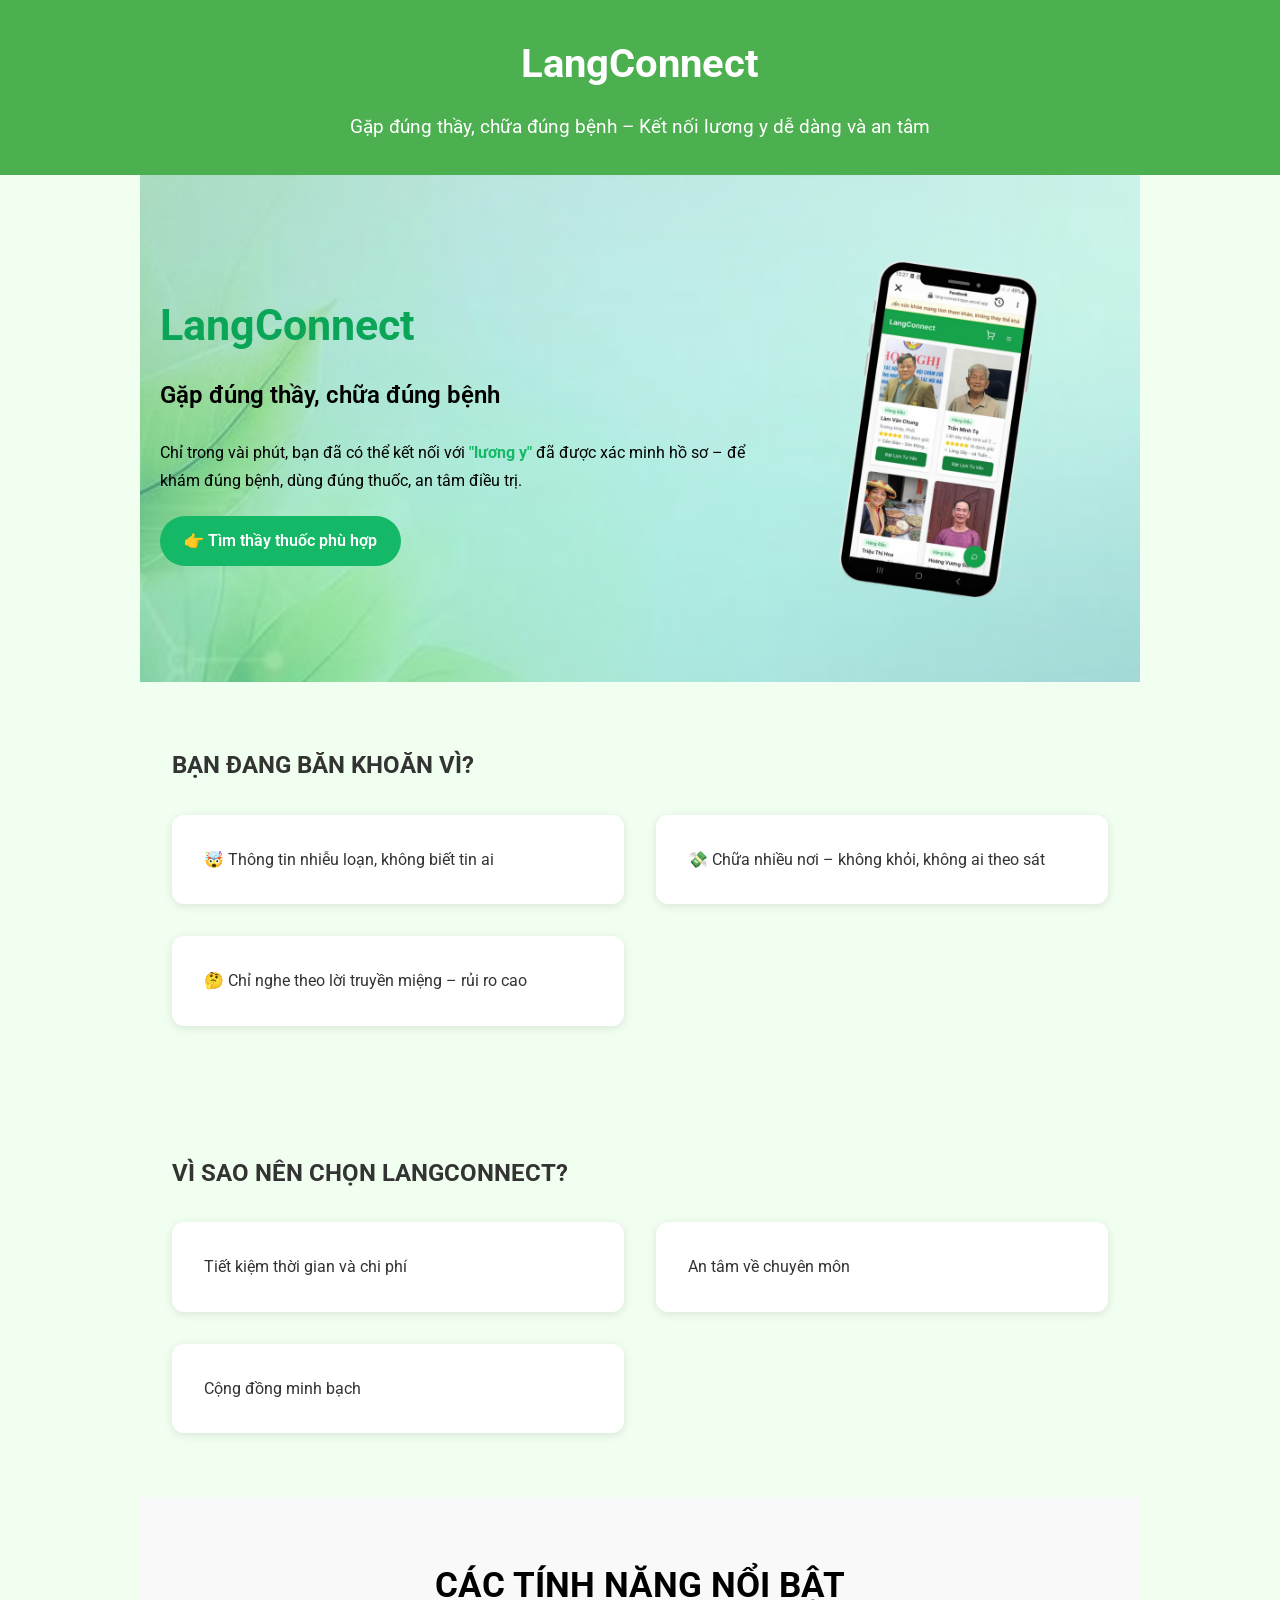
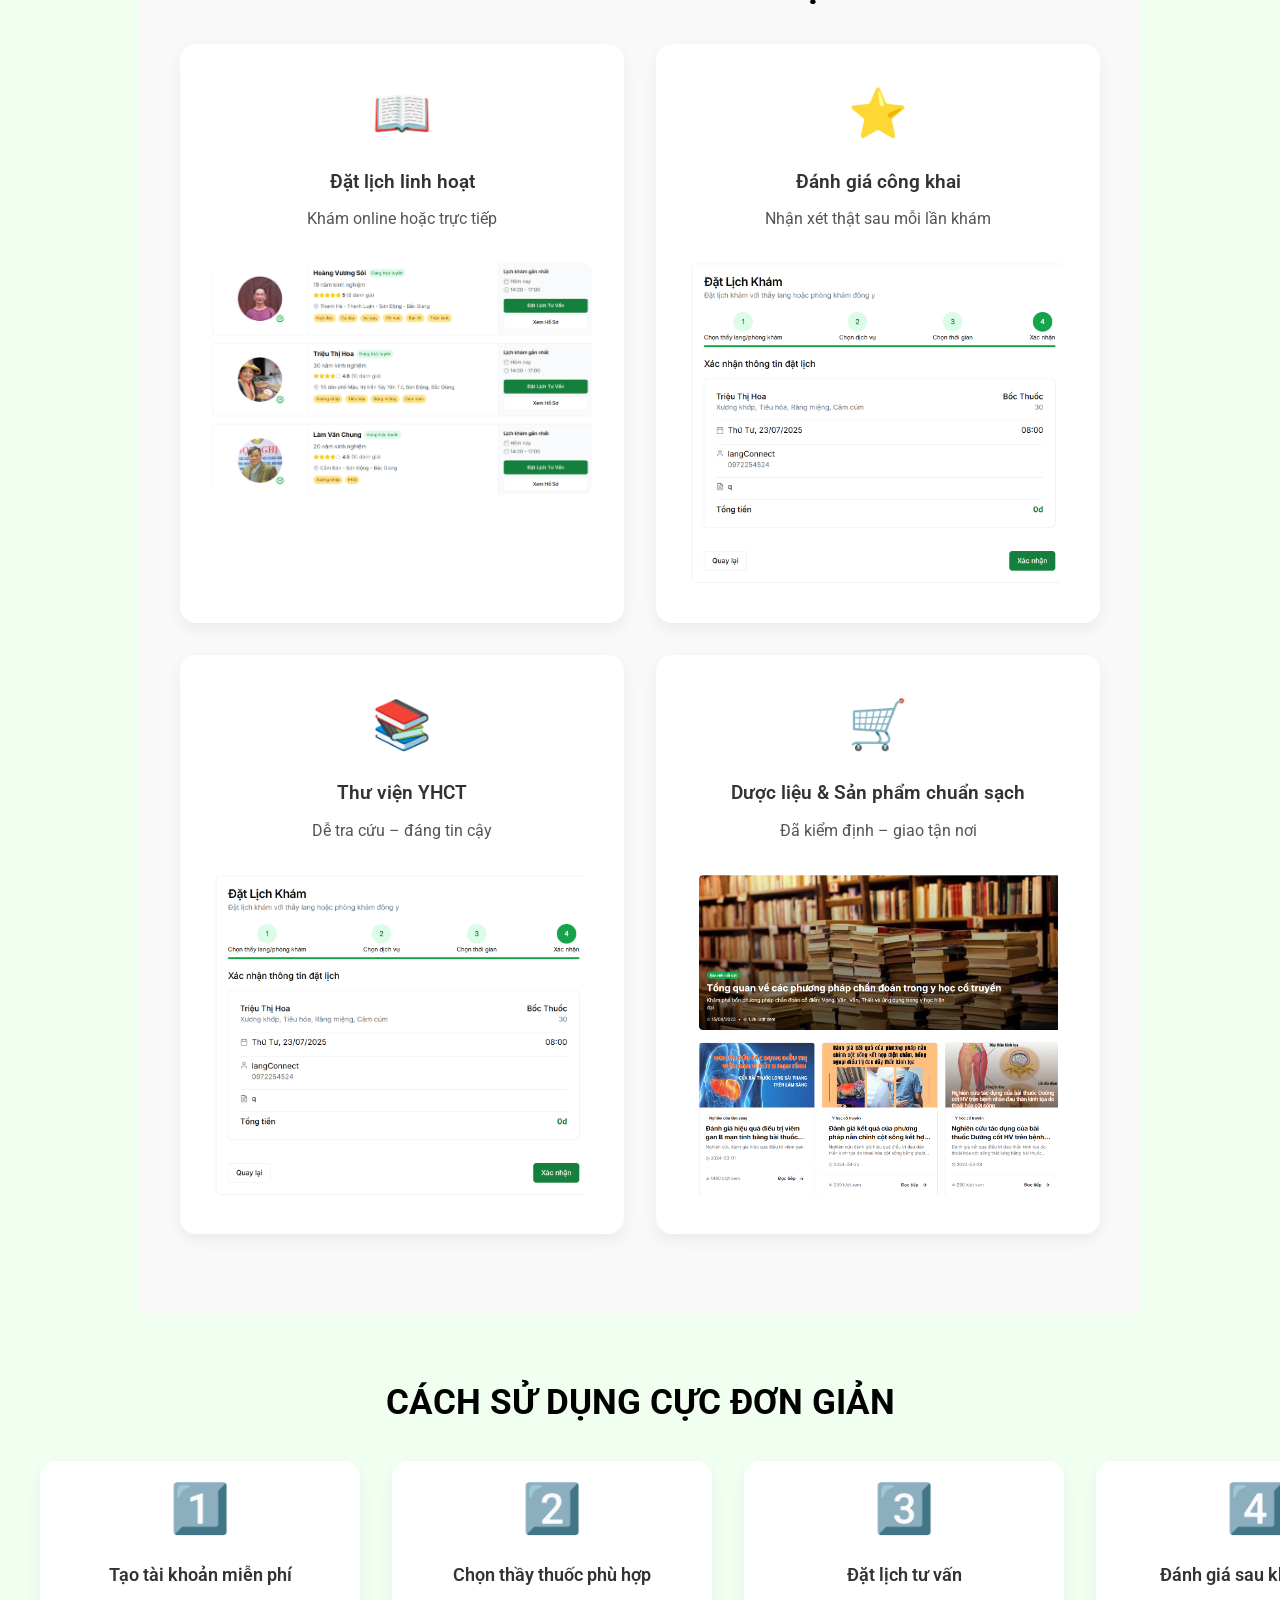
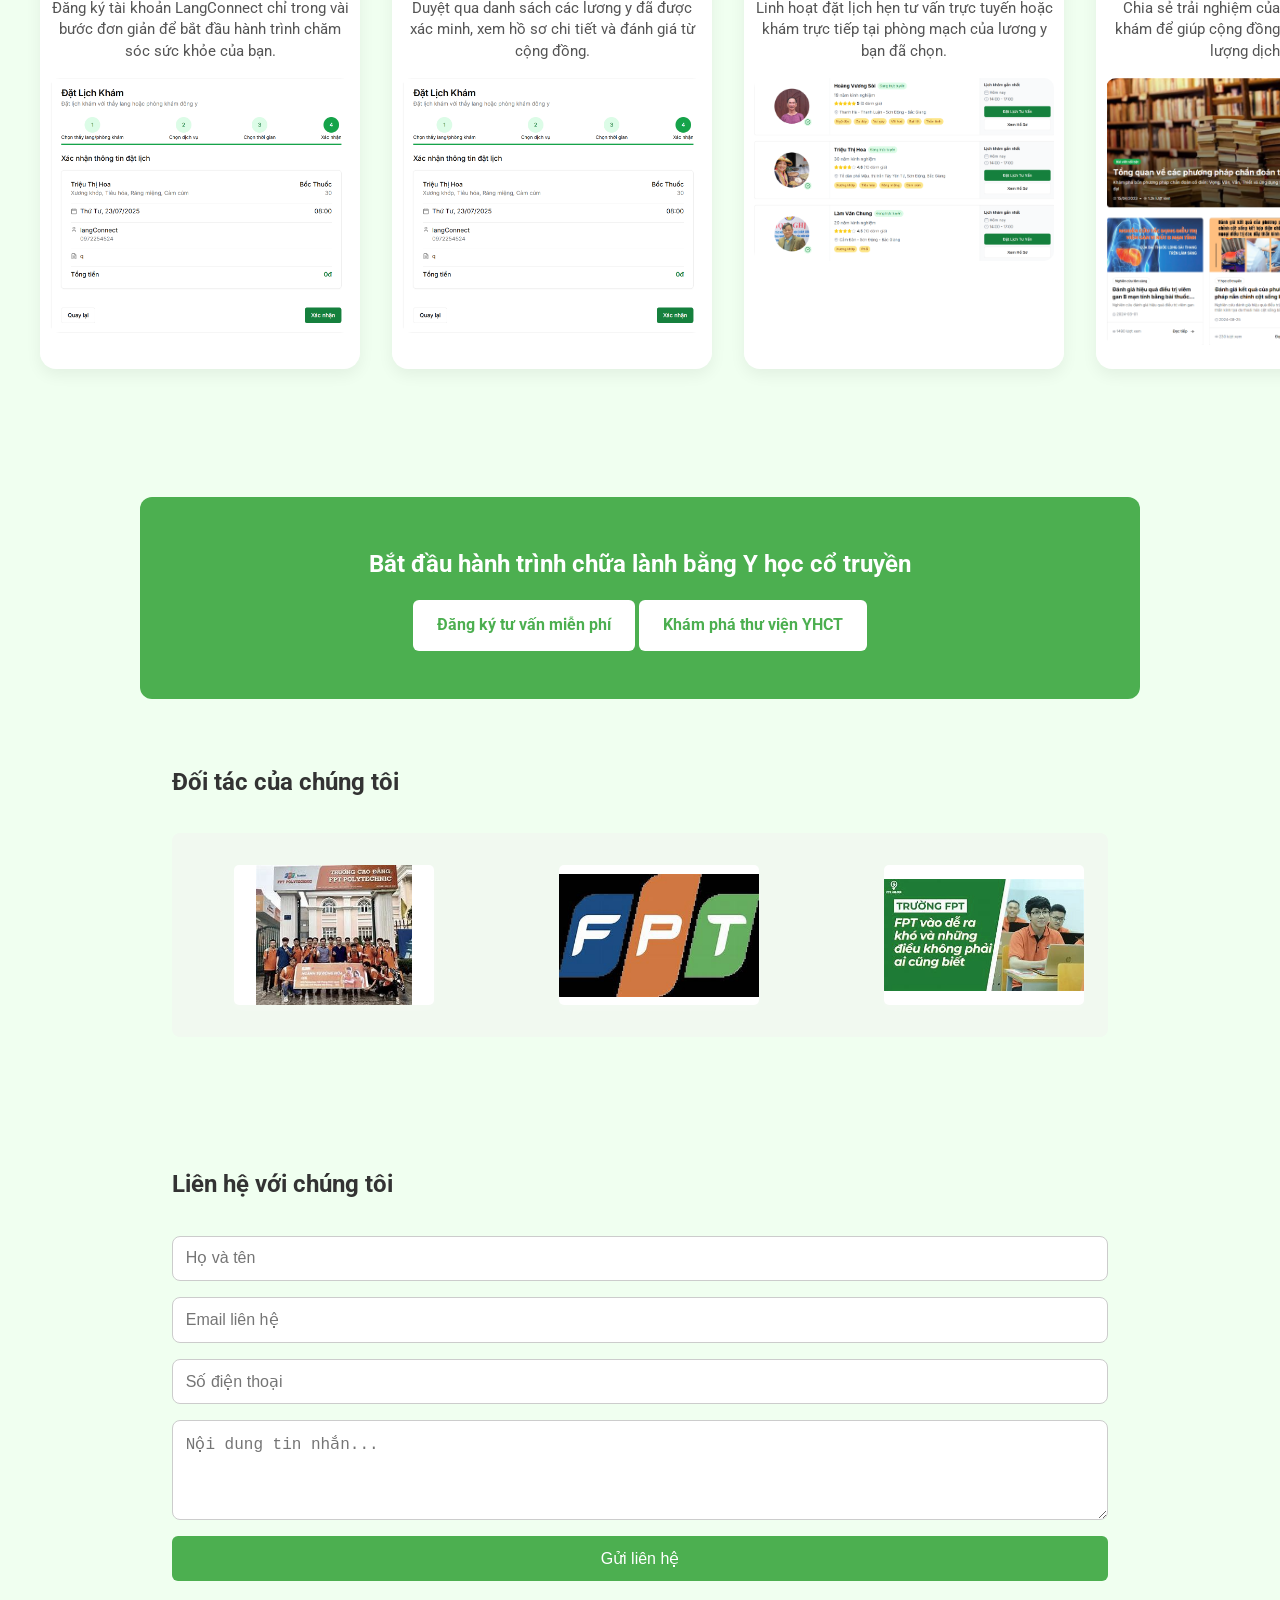
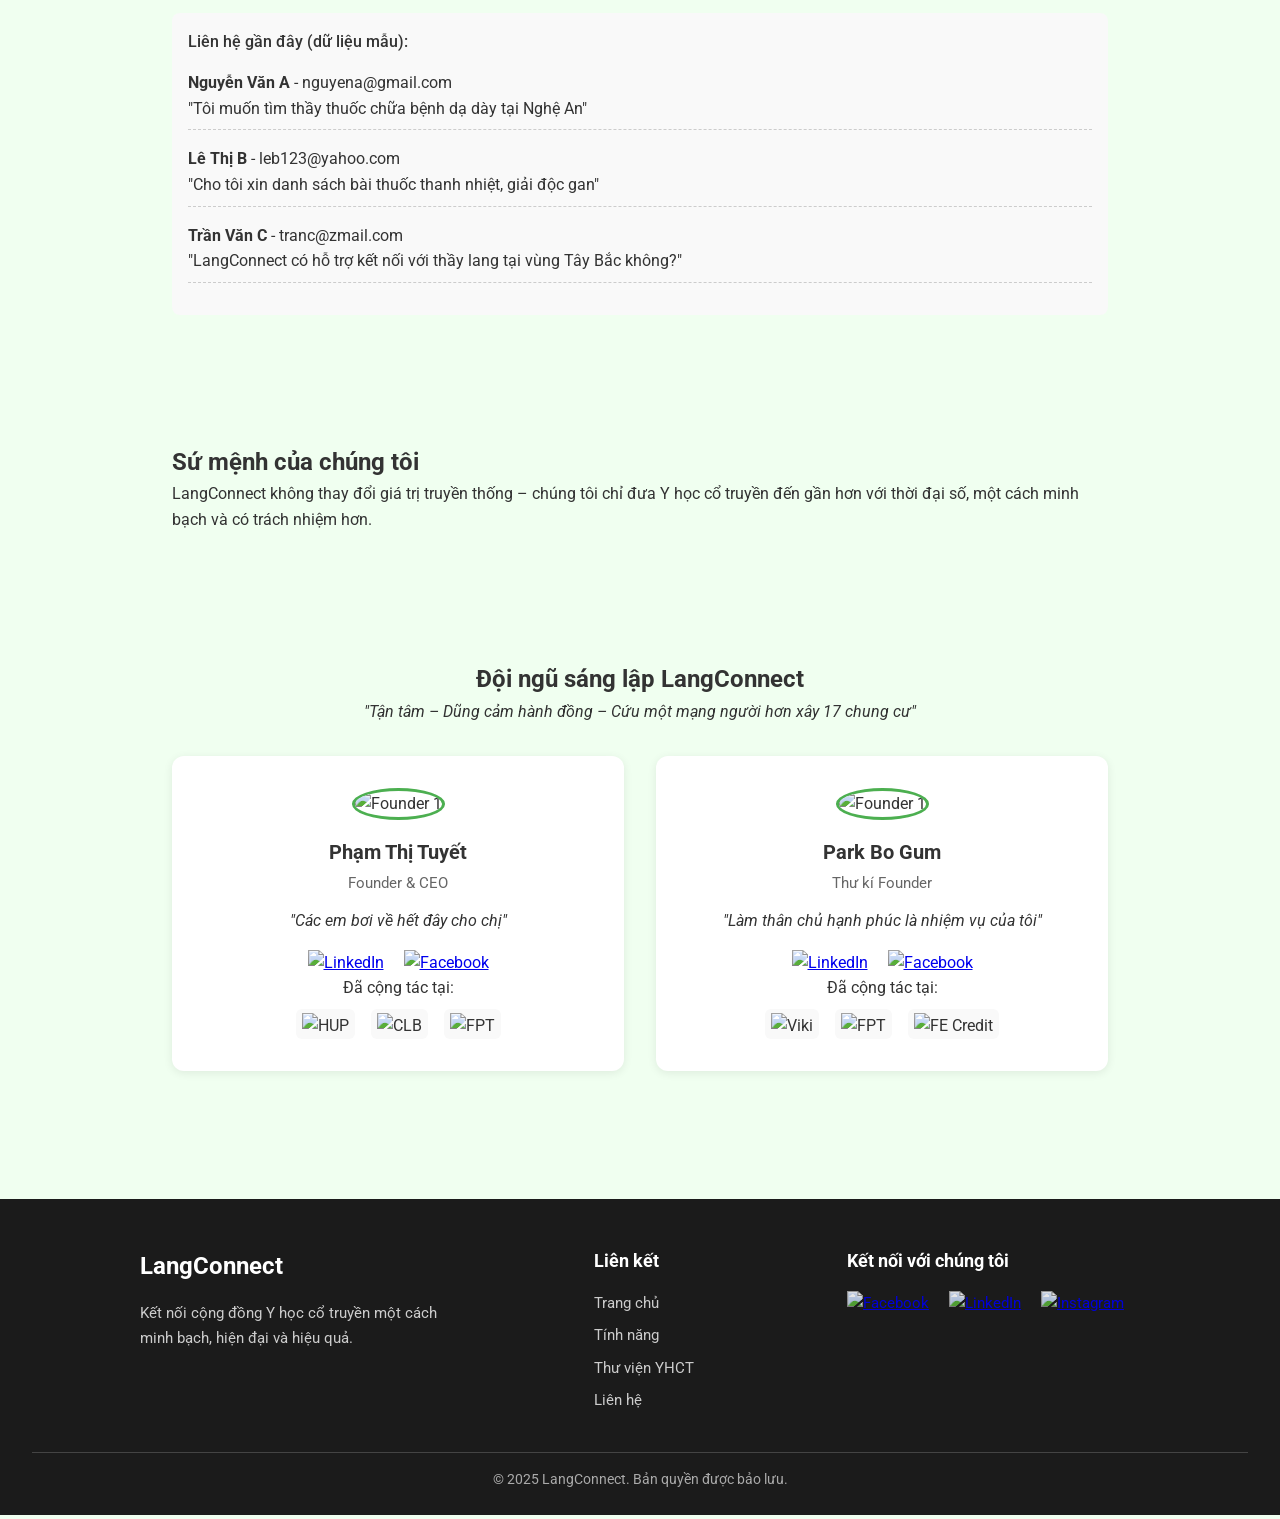
==== commit 2c069132: "last update" ====
--- a/index.html
+++ b/index.html
@@ -92,13 +92,43 @@
     </div>
   </section>
 
-  <section>
+  <!-- <section>
     <h2>CÁCH SỬ DỤNG CỰC ĐƠN GIẢN</h2>
     <div class="steps">
       <div class="card">1. Tạo tài khoản miễn phí</div>
       <div class="card">2. Xem hồ sơ và chọn thầy thuốc phù hợp</div>
       <div class="card">3. Đặt lịch kết nối tư vấn online hoặc khám trực tiếp</div>
       <div class="card">4. Để lại đánh giá sau khi kết nối</div>
+    </div>
+  </section> -->
+
+  <section class="features-section how-to-use-section">
+    <h2 class="features-title">CÁCH SỬ DỤNG CỰC ĐƠN GIẢN</h2>
+    <div class="steps-grid">
+      <div class="feature-card">
+        <div class="feature-icon">1️⃣</div>
+        <h3>Tạo tài khoản miễn phí</h3>
+        <p>Đăng ký tài khoản LangConnect chỉ trong vài bước đơn giản để bắt đầu hành trình chăm sóc sức khỏe của bạn.</p>
+        <img src="/img/datlich.png" alt="Tạo tài khoản">
+      </div>
+      <div class="feature-card">
+        <div class="feature-icon">2️⃣</div>
+        <h3>Chọn thầy thuốc phù hợp</h3>
+        <p>Duyệt qua danh sách các lương y đã được xác minh, xem hồ sơ chi tiết và đánh giá từ cộng đồng.</p>
+        <img src="/img/datlich.png" alt="Chọn thầy thuốc">
+      </div>
+      <div class="feature-card">
+        <div class="feature-icon">3️⃣</div>
+        <h3>Đặt lịch tư vấn</h3>
+        <p>Linh hoạt đặt lịch hẹn tư vấn trực tuyến hoặc khám trực tiếp tại phòng mạch của lương y bạn đã chọn.</p>
+        <img src="/img//thay.png" alt="Đặt lịch">
+      </div>
+      <div class="feature-card">
+        <div class="feature-icon">4️⃣</div>
+        <h3>Đánh giá sau khi kết nối</h3>
+        <p>Chia sẻ trải nghiệm của bạn sau mỗi lần khám để giúp cộng đồng và nâng cao chất lượng dịch vụ.</p>
+        <img src="/img/thuvien.png" alt="Đánh giá">
+      </div>
     </div>
   </section>
 
--- a/css/styles.css
+++ b/css/styles.css
@@ -444,7 +444,7 @@
 .feature-card {
   background: #fff;
   border-radius: 16px;
-  padding: 24px;
+  padding: 32px;
   box-shadow: 0 6px 18px rgba(0, 0, 0, 0.05);
   transition: transform 0.3s ease;
 }
@@ -455,13 +455,14 @@
 
 .feature-card img {
   width: 100%;
-  height: auto;
+  max-height: 320px;
+  object-fit: contain;
   border-radius: 10px;
-  object-fit: cover;
+  margin-top: 16px;
 }
 
 .feature-card h3 {
-  font-size: 1.5rem;
+  font-size: 1.2rem;
   margin-top: 15px;
   font-weight: 600;
   color: #333;
@@ -471,6 +472,7 @@
   font-size: 1rem;
   color: #666;
   margin-top: 10px;
+  line-height: 1.5;
 }
 
 .features-section {
@@ -490,7 +492,7 @@
   display: grid;
   grid-template-columns: repeat(auto-fit, minmax(340px, 1fr));
   gap: 32px;
-  max-width: 900px;
+  max-width: 1200px;
   margin: 0 auto;
   padding: 20px;
 }
@@ -498,7 +500,7 @@
 .feature-card {
   background: white;
   border-radius: 16px;
-  padding: 24px;
+  padding: 32px;
   box-shadow: 0 6px 16px rgba(0, 0, 0, 0.06);
   transition: transform 0.3s ease;
 }
@@ -508,20 +510,20 @@
 }
 
 .feature-icon {
-  font-size: 36px;
-  margin-bottom: 12px;
+  font-size: 48px;
+  margin-bottom: 16px;
 }
 
 .feature-card h3 {
-  font-size: 1rem;
+  font-size: 1.2rem;
   font-weight: 600;
   color: #333;
-  margin-bottom: 10px;
+  margin-bottom: 12px;
   line-height: 1.4;
 }
 
 .feature-card p {
-  font-size: 0.9rem;
+  font-size: 1rem;
   color: #555;
   margin-bottom: 16px;
   line-height: 1.5;
@@ -529,7 +531,7 @@
 
 .feature-card img {
   width: 100%;
-  max-height: 280px;
+  max-height: 320px;
   object-fit: contain;
   border-radius: 10px;
   margin-top: 16px;
@@ -540,9 +542,6 @@
     grid-template-columns: 1fr;
   }
 }
-
-
-/* banner space */
 
 /* MemCab Banner Styles */
 .memcab-banner {
@@ -552,9 +551,9 @@
   align-items: center;
   flex-wrap: wrap;
   background-image: url("/img/memcab/background.png");
-  background-size: cover; /* Scales the image to cover the entire section */
-  background-position: center; /* Centers the image */
-  background-repeat: no-repeat; /* Prevents tiling */
+  background-size: cover;
+  background-position: center;
+  background-repeat: no-repeat;
   position: relative;
 }
 
@@ -565,7 +564,7 @@
   left: 0;
   width: 100%;
   height: 100%;
-  background: rgba(0, 0, 0, 0); /* Optional dark overlay for text contrast */
+  background: rgba(0, 0, 0, 0);
   z-index: 0;
 }
 
@@ -643,4 +642,92 @@
   .banner-image {
     margin-top: 20px;
   }
+}
+
+/* Styles for "CÁCH SỬ DỤNG CỰC ĐƠN GIẢN" section */
+.how-to-use-section {
+  padding: 60px 20px;
+  max-width: 1400px;
+  margin: auto;
+  background-color: #f0fff0;
+  text-align: center;
+  opacity: 0;
+  transform: translateY(40px);
+  transition: all 0.8s ease-out;
+}
+
+.how-to-use-section h2 {
+  font-size: 2.2rem;
+  font-weight: bold;
+  margin-bottom: 10px;
+  color: #000000;
+}
+
+.steps-grid {
+  display: grid;
+  grid-template-columns: repeat(4, 1fr);
+  gap: 32px;
+  max-width: 1400px;
+  margin: 0 auto;
+  padding: 20px;
+}
+
+@media (max-width: 1200px) {
+  .steps-grid {
+    grid-template-columns: repeat(4, 320px);
+    overflow-x: auto;
+    justify-content: flex-start;
+    -webkit-overflow-scrolling: touch;
+  }
+}
+
+@media (max-width: 768px) {
+  .steps-grid {
+    grid-template-columns: repeat(4, 280px);
+    overflow-x: auto;
+    justify-content: flex-start;
+  }
+}
+
+@media (max-width: 480px) {
+  .steps-grid {
+    grid-template-columns: repeat(4, 240px);
+  }
+  .feature-card {
+    padding: 24px;
+  }
+  .feature-card h3 {
+    font-size: 1.1rem;
+  }
+  .feature-card p {
+    font-size: 0.9rem;
+  }
+  .feature-card img {
+    max-height: 280px;
+  }
+}
+
+.how-to-use-section .feature-card {
+  padding: 10px 10px 16px;
+}
+
+.how-to-use-section .feature-card h3 {
+  margin-top: 8px;
+  margin-bottom: 6px;
+  font-size: 1.1rem;
+}
+
+.how-to-use-section .feature-card p {
+  margin-bottom: 10px;
+  font-size: 0.95rem;
+  line-height: 1.4;
+}
+
+.how-to-use-section .feature-card img {
+  margin-top: 6px;
+  margin-bottom: 1px;
+  max-height: 360px; /* tăng từ 240px lên gấp rưỡi */
+  width: 300px;
+  object-fit: contain;
+  border-radius: 10px;
 }
